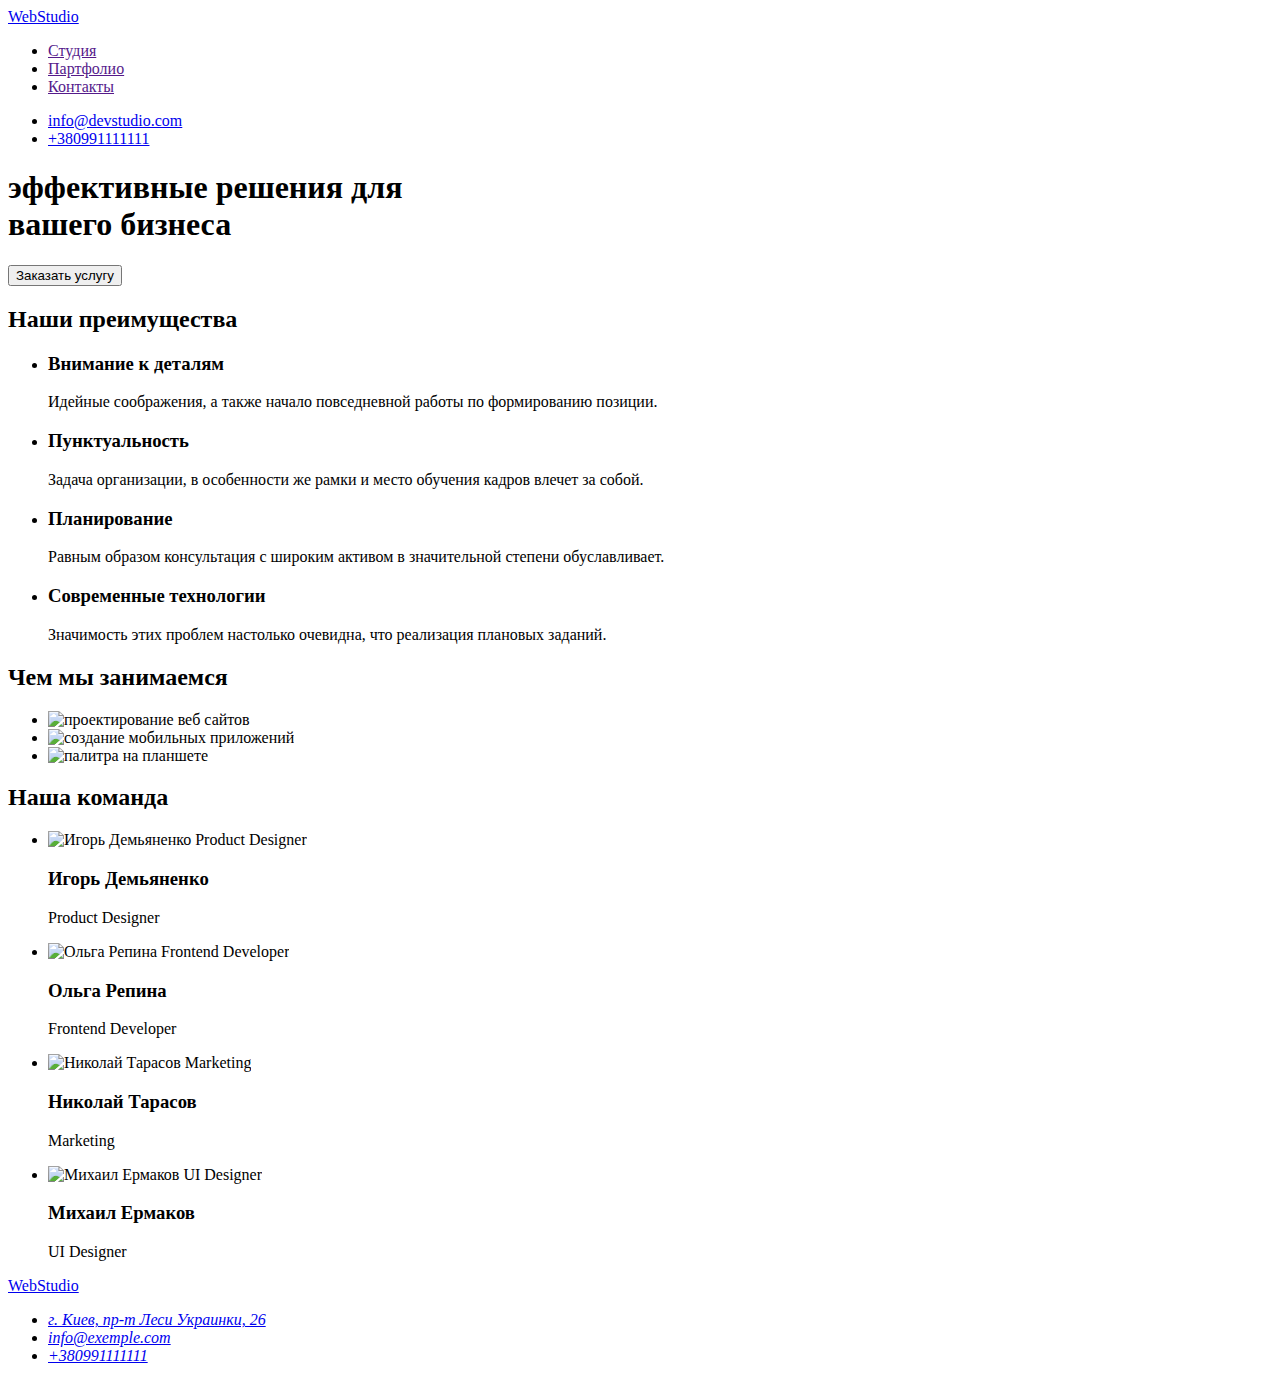
==== index.html @ f10dfff2 "Создание второй части дз" ====
<!DOCTYPE html>
<html lang="en">

<head>
   <meta charset="UTF-8">
   <meta http-equiv="X-UA-Compatible" content="IE=edge">
   <meta name="viewport" content="width=device-width, initial-scale=1.0">
   <title>Web Studio</title>
   <link rel="stylesheet" href="/css/style.css">
</head>

<body>
   <header>
      <a href="index.html">WebStudio</a>
      <nav>
         <ul>
            <li><a href="">Студия</a></li>
            <li><a href="">Партфолио</a></li>
            <li><a href="">Контакты</a></li>
         </ul>
      </nav>
      <ul>
         <li><a href="mailto:info@devstudio.com">info@devstudio.com</a></li>
         <li><a href="tel:+380991111111">+380991111111</a></li>
      </ul>
   </header>
   <main>
      <section>
         <h1>эффективные решения для <br> вашего бизнеса</h1>
         <button type="button">Заказать услугу</button>
      </section>
      <Section>
         <h2>Наши преимущества</h2>
         <ul>
            <li>
               <h3>Внимание к деталям</h3>
               <p>Идейные соображения, а также начало повседневной работы по формированию позиции.</p>
            </li>
            <li>
               <h3>Пунктуальность</h3>
               <p>Задача организации, в особенности же рамки и место обучения кадров влечет за собой.</p>
            </li>
            <li>
               <h3>Планирование</h3>
               <p>Равным образом консультация с широким активом в значительной степени обуславливает.</p>
            </li>
            <li>
               <h3>Современные технологии</h3>
               <p>Значимость этих проблем настолько очевидна, что реализация плановых заданий.</p>
            </li>
         </ul>
      </Section>
      <section>
         <h2>Чем мы занимаемся</h2>
         <ul>
            <li><img src="/images/box1.jpg" alt="проектирование веб сайтов" width="370"></li>
            <li><img src="/images/box2.jpg" alt="создание мобильных приложений" width="370"></li>
            <li><img src="/images/box3.jpg" alt="палитра на планшете" width="370"></li>
         </ul>
      </section>
      <section>
         <h2>Наша команда</h2>
         <ul>
            <li>
               <img src="/images/crew1.jpg" alt="Игорь Демьяненко Product Designer" width="270">
               <h3>Игорь Демьяненко</h3>
               <p>Product Designer</p>
            </li>
            <li>
               <img src="/images/crew2.jpg" alt="Ольга Репина Frontend Developer" width="270">
               <h3>Ольга Репина</h3>
               <p>Frontend Developer</p>
            </li>
            <li>
               <img src="/images/crew3.jpg" alt="Николай Тарасов Marketing" width="270">
               <h3>Николай Тарасов</h3>
               <p>Marketing</p>
            </li>
            <li>
               <img src="/images/crew4.jpg" alt="Михаил Ермаков UI Designer" width="270">
               <h3>Михаил Ермаков</h3>
               <p>UI Designer</p>
            </li>
         </ul>
      </section>
   </main>
   <footer>
      <a href="index.html">WebStudio</a>
      <address>
         <ul>
            <li><a href="https://goo.gl/maps/MrdQJycXRBSHevHh7" target="_blank" rel="noopener nofollow noreferrer">г.
                  Киев, пр-т Леси Украинки, 26</a>
            </li>
            <li>
               <a href="mailto:info@devstudio.com">info@exemple.com</a>
            </li>
            <li>
               <a href="tel:+380991111111">+380991111111</a>
            </li>
         </ul>
      </address>
   </footer>
</body>

</html>
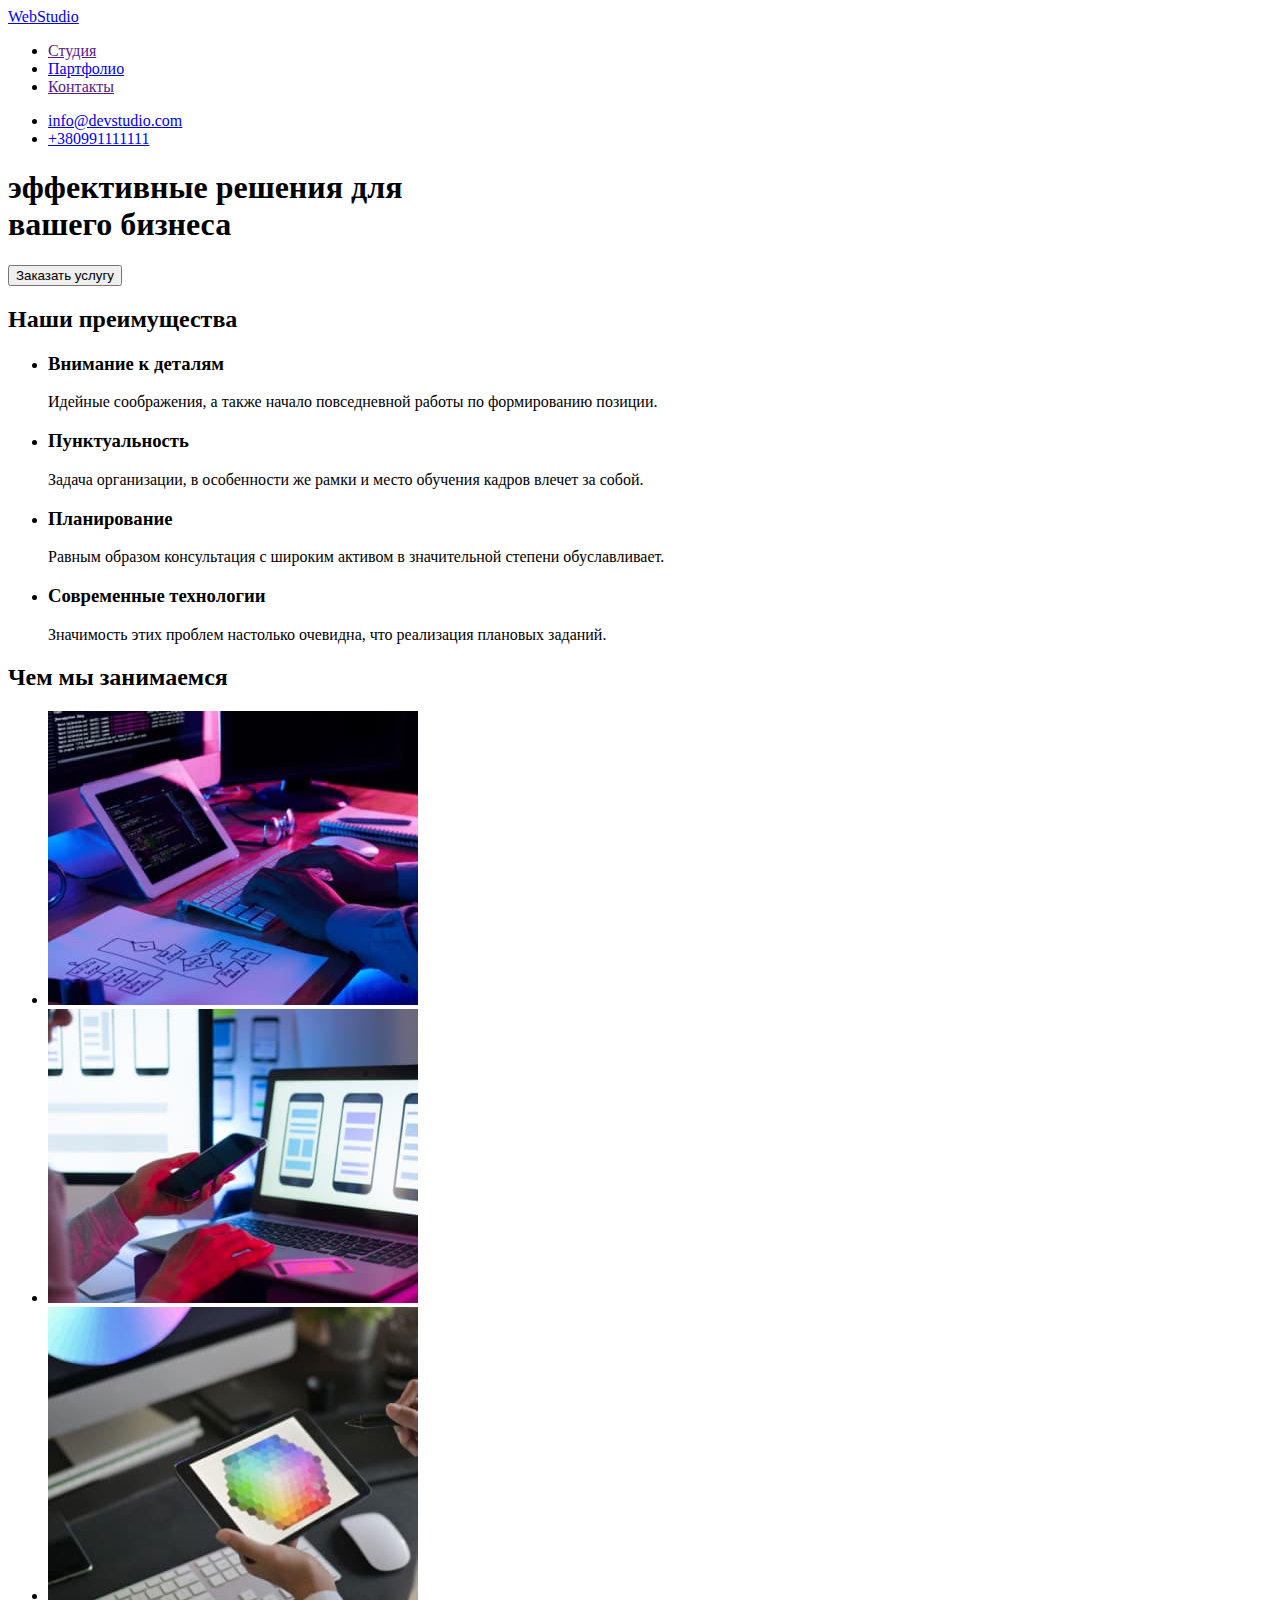
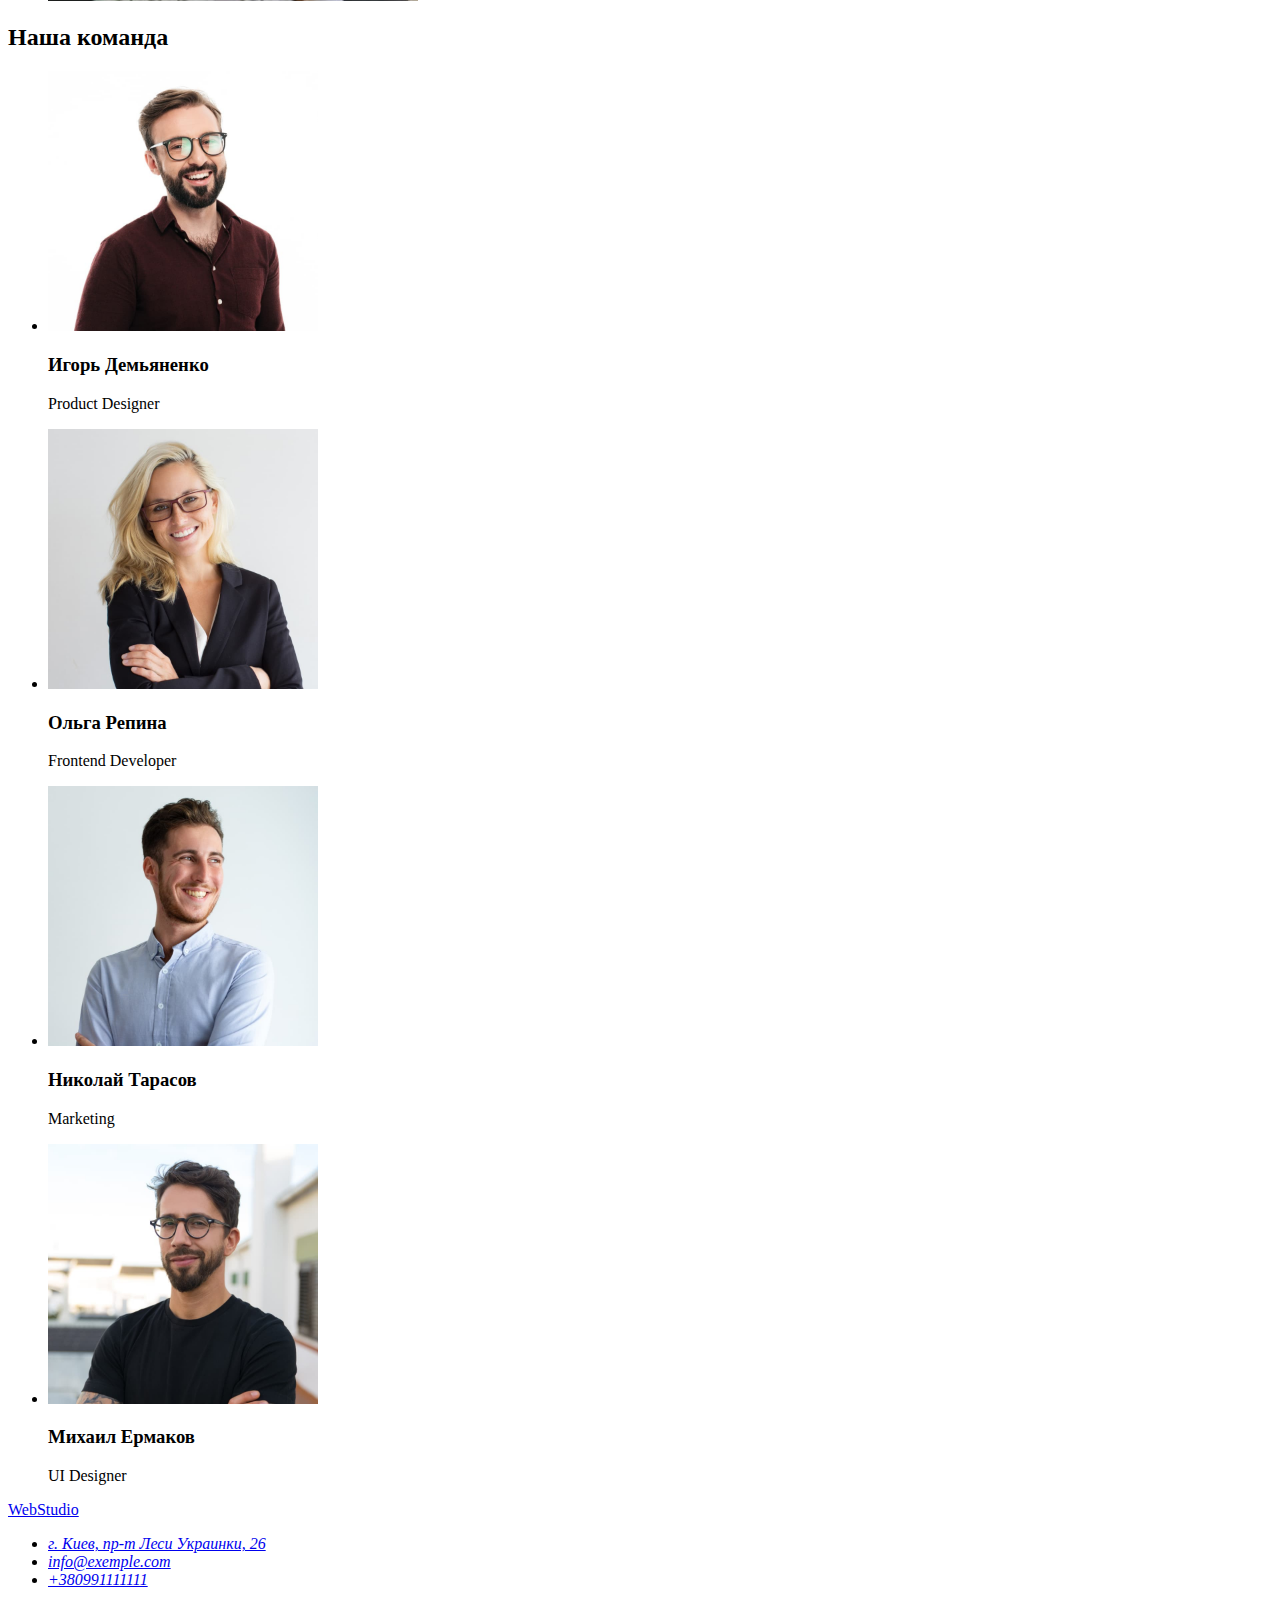
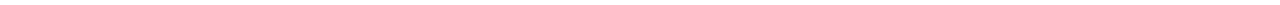
==== commit 94032a91: "слияние двух рабочих страниц" ====
--- a/index.html
+++ b/index.html
@@ -5,8 +5,8 @@
    <meta charset="UTF-8">
    <meta http-equiv="X-UA-Compatible" content="IE=edge">
    <meta name="viewport" content="width=device-width, initial-scale=1.0">
+   <link rel="stylesheet" href="./css/style.css">
    <title>Web Studio</title>
-   <link rel="stylesheet" href="/css/style.css">
 </head>
 
 <body>
@@ -15,7 +15,7 @@
       <nav>
          <ul>
             <li><a href="">Студия</a></li>
-            <li><a href="">Партфолио</a></li>
+            <li><a target="_parent" href="../goit-markup-hw-02/portfolio.html">Партфолио</a></li>
             <li><a href="">Контакты</a></li>
          </ul>
       </nav>
@@ -53,31 +53,31 @@
       <section>
          <h2>Чем мы занимаемся</h2>
          <ul>
-            <li><img src="/images/box1.jpg" alt="проектирование веб сайтов" width="370"></li>
-            <li><img src="/images/box2.jpg" alt="создание мобильных приложений" width="370"></li>
-            <li><img src="/images/box3.jpg" alt="палитра на планшете" width="370"></li>
+            <li><img src="./img/box1.jpg" alt="проектирование веб сайтов" width="370"></li>
+            <li><img src="./img/box2.jpg" alt="создание мобильных приложений" width="370"></li>
+            <li><img src="./img/box3.jpg" alt="палитра на планшете" width="370"></li>
          </ul>
       </section>
       <section>
          <h2>Наша команда</h2>
          <ul>
             <li>
-               <img src="/images/crew1.jpg" alt="Игорь Демьяненко Product Designer" width="270">
+               <img src="./img/crew1.jpg" alt="Игорь Демьяненко Product Designer" width="270">
                <h3>Игорь Демьяненко</h3>
                <p>Product Designer</p>
             </li>
             <li>
-               <img src="/images/crew2.jpg" alt="Ольга Репина Frontend Developer" width="270">
+               <img src="./img/crew2.jpg" alt="Ольга Репина Frontend Developer" width="270">
                <h3>Ольга Репина</h3>
                <p>Frontend Developer</p>
             </li>
             <li>
-               <img src="/images/crew3.jpg" alt="Николай Тарасов Marketing" width="270">
+               <img src="./img/crew3.jpg" alt="Николай Тарасов Marketing" width="270">
                <h3>Николай Тарасов</h3>
                <p>Marketing</p>
             </li>
             <li>
-               <img src="/images/crew4.jpg" alt="Михаил Ермаков UI Designer" width="270">
+               <img src="./img/crew4.jpg" alt="Михаил Ермаков UI Designer" width="270">
                <h3>Михаил Ермаков</h3>
                <p>UI Designer</p>
             </li>
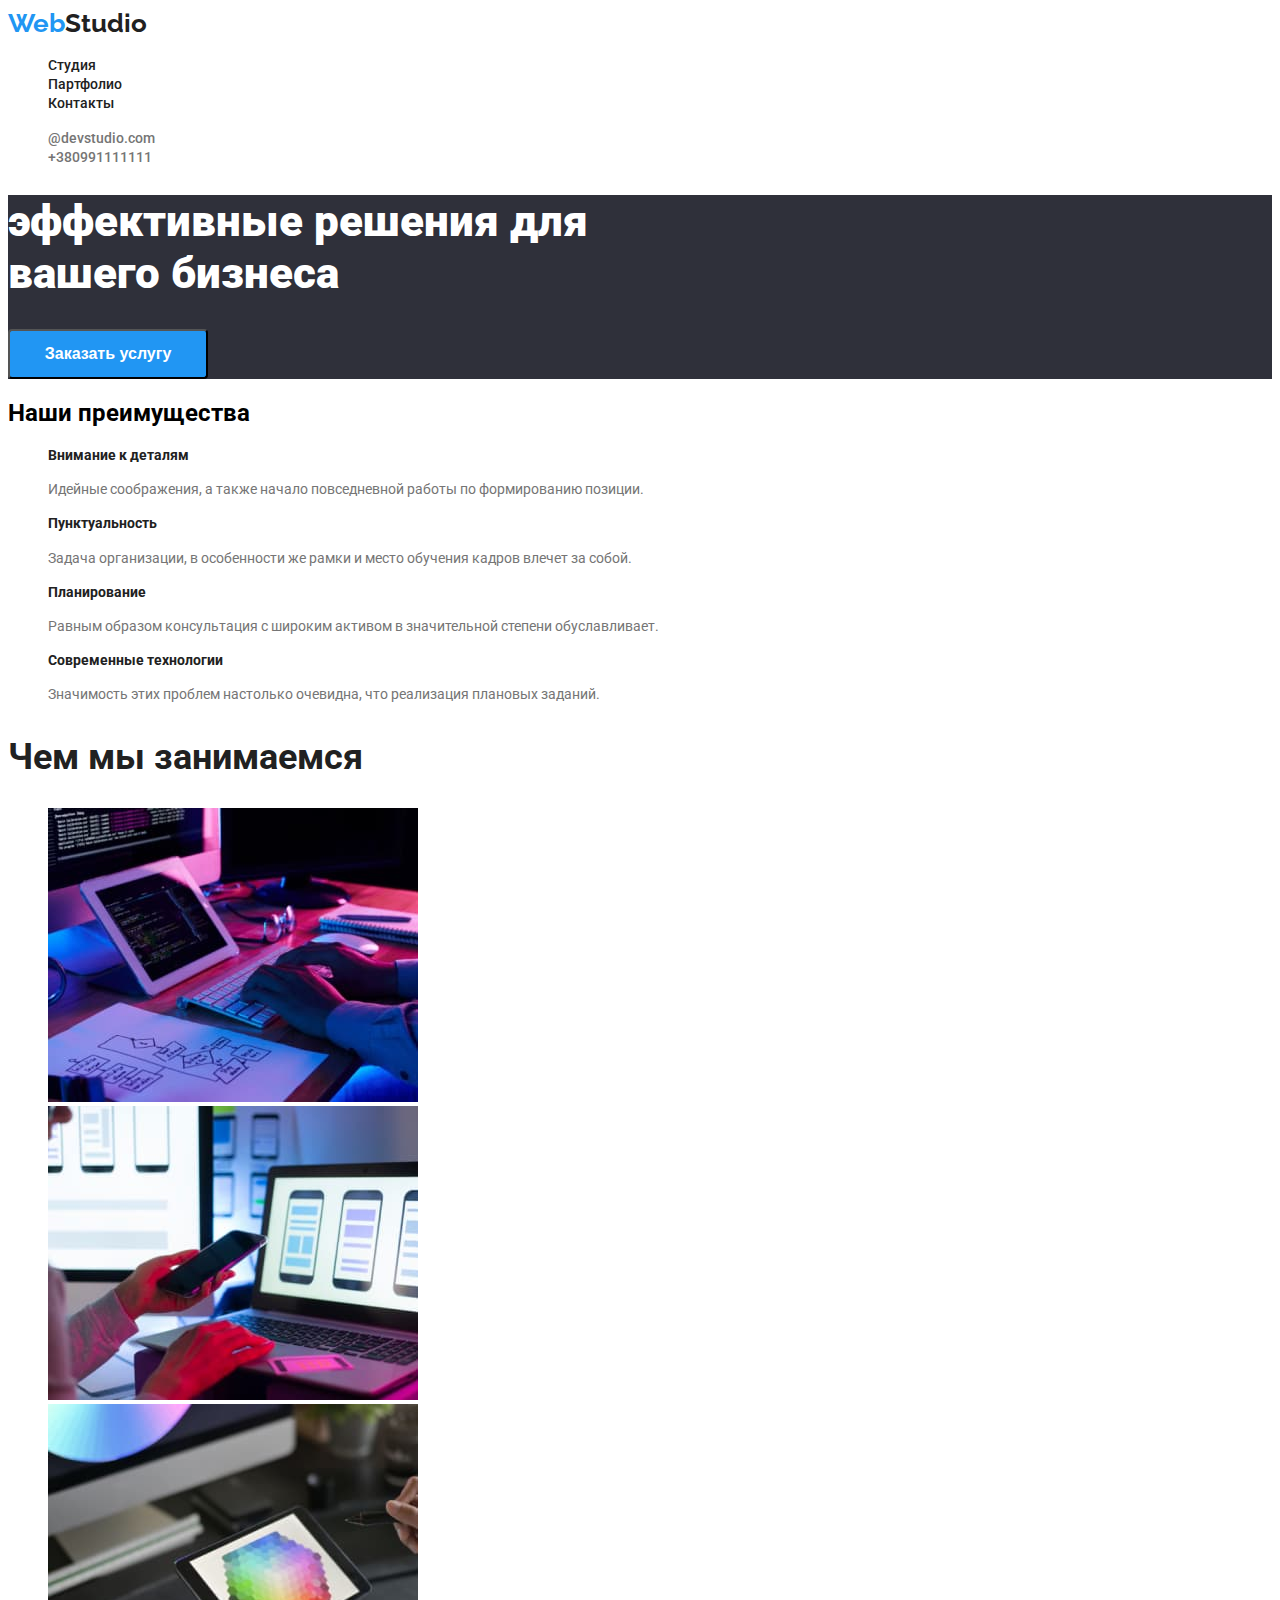
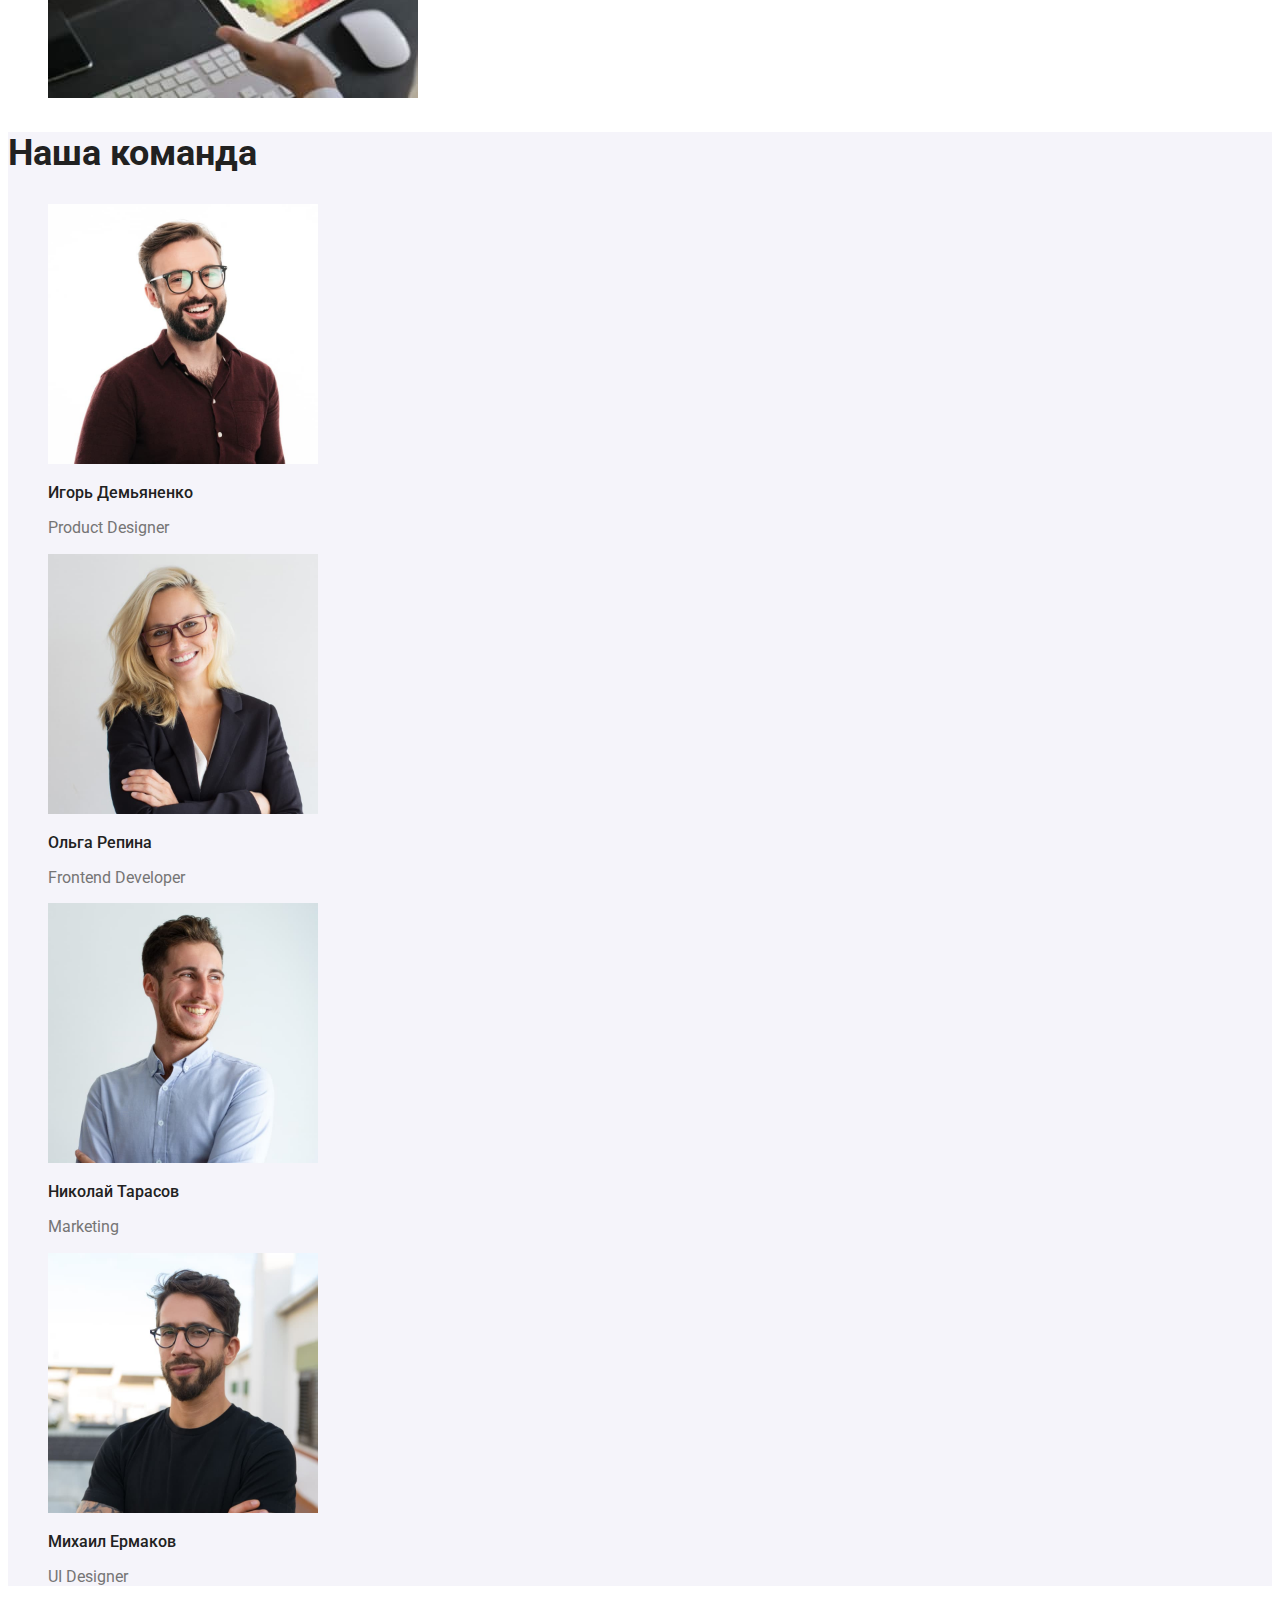
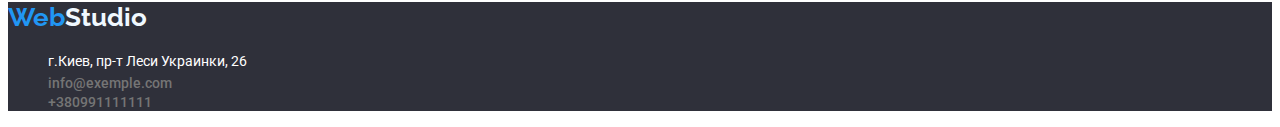
==== commit cf18276a: "финал 1й страницы" ====
--- a/index.html
+++ b/index.html
@@ -7,95 +7,100 @@
    <meta name="viewport" content="width=device-width, initial-scale=1.0">
    <link rel="stylesheet" href="./css/style.css">
    <title>Web Studio</title>
+   <link rel="preconnect" href="https://fonts.googleapis.com">
+<link rel="preconnect" href="https://fonts.gstatic.com" crossorigin>
+<link href="https://fonts.googleapis.com/css2?family=Raleway:wght@700&family=Roboto:wght@400;500;700;900&display=swap" rel="stylesheet">
 </head>
 
-<body>
-   <header>
-      <a href="index.html">WebStudio</a>
+<body class="text-body">
+
+   <header class="background-white">
+      <a href="index.html" class="text-logo">Web<span class="Part-logo-black">Studio</span></a>
       <nav>
-         <ul>
-            <li><a href="">Студия</a></li>
-            <li><a target="_parent" href="../goit-markup-hw-02/portfolio.html">Партфолио</a></li>
-            <li><a href="">Контакты</a></li>
+         <ul class="link-navigation">
+            <li style="list-style:none"><a class="link" href="">Студия</a></li>
+            <li style="list-style:none"><a class="link" href="./portfolio.html">Партфолио</a></li>
+            <li style="list-style:none"><a class="link" href="">Контакты</a></li>
          </ul>
       </nav>
-      <ul>
-         <li><a href="mailto:info@devstudio.com">info@devstudio.com</a></li>
-         <li><a href="tel:+380991111111">+380991111111</a></li>
+      <ul class="connektion-wrapper">
+         <li style="list-style:none"><a class="connect-link" href="mailto:info@devstudio.com"><span class="connection">@devstudio.com</span></a></li>
+         <li style="list-style:none"><a class="connect-link" href="tel:+380991111111"><span class="connection">+380991111111</span></a></li>
       </ul>
    </header>
    <main>
-      <section>
-         <h1>эффективные решения для <br> вашего бизнеса</h1>
-         <button type="button">Заказать услугу</button>
+      <section class="background-gray">
+         <h1 class="Title">эффективные решения для <br> вашего бизнеса</h1>
+         <button class="button" type="button"><span class="text-button">Заказать услугу</span></button>
       </section>
       <Section>
+         
          <h2>Наши преимущества</h2>
          <ul>
-            <li>
-               <h3>Внимание к деталям</h3>
-               <p>Идейные соображения, а также начало повседневной работы по формированию позиции.</p>
+            <li style="list-style:none">
+               <h3 class="text-title">Внимание к деталям</h3>
+               <p class="Text-description">Идейные соображения, а также начало повседневной работы по формированию позиции.</p>
             </li>
-            <li>
-               <h3>Пунктуальность</h3>
-               <p>Задача организации, в особенности же рамки и место обучения кадров влечет за собой.</p>
+            <li style="list-style:none">
+               <h3 class="text-title">Пунктуальность</h3>
+               <p class="Text-description">Задача организации, в особенности же рамки и место обучения кадров влечет за собой.</p>
             </li>
-            <li>
-               <h3>Планирование</h3>
-               <p>Равным образом консультация с широким активом в значительной степени обуславливает.</p>
+            <li style="list-style:none">
+               <h3 class="text-title">Планирование</h3>
+               <p class="Text-description">Равным образом консультация с широким активом в значительной степени обуславливает.</p>
             </li>
-            <li>
-               <h3>Современные технологии</h3>
-               <p>Значимость этих проблем настолько очевидна, что реализация плановых заданий.</p>
+            <li style="list-style:none">
+               <h3 class="text-title">Современные технологии</h3>
+               <p class="Text-description">Значимость этих проблем настолько очевидна, что реализация плановых заданий.</p>
             </li>
          </ul>
       </Section>
-      <section>
-         <h2>Чем мы занимаемся</h2>
+      <section class="exercise">
+         <h2 class="title-exercise">Чем мы занимаемся</h2>
          <ul>
-            <li><img src="./img/box1.jpg" alt="проектирование веб сайтов" width="370"></li>
-            <li><img src="./img/box2.jpg" alt="создание мобильных приложений" width="370"></li>
-            <li><img src="./img/box3.jpg" alt="палитра на планшете" width="370"></li>
+            <li style="list-style:none"><img src="./img/box1.jpg" alt="проектирование веб сайтов" width="370"></li>
+            <li style="list-style:none"><img src="./img/box2.jpg" alt="создание мобильных приложений" width="370"></li>
+            <li style="list-style:none"><img src="./img/box3.jpg" alt="палитра на планшете" width="370"></li>
          </ul>
       </section>
-      <section>
-         <h2>Наша команда</h2>
+      <section class="Our-command">
+         <h2 class="title-exercise">Наша команда</h2>
          <ul>
-            <li>
+            <li style="list-style:none">
                <img src="./img/crew1.jpg" alt="Игорь Демьяненко Product Designer" width="270">
-               <h3>Игорь Демьяненко</h3>
-               <p>Product Designer</p>
+               <h3 class="initials">Игорь Демьяненко</h3>
+               <p class="position">Product Designer</p>
             </li>
-            <li>
+            <li style="list-style:none">
                <img src="./img/crew2.jpg" alt="Ольга Репина Frontend Developer" width="270">
-               <h3>Ольга Репина</h3>
-               <p>Frontend Developer</p>
+               <h3 class="initials">Ольга Репина</h3>
+               <p class="position">Frontend Developer</p>
             </li>
-            <li>
+            <li style="list-style:none">
                <img src="./img/crew3.jpg" alt="Николай Тарасов Marketing" width="270">
-               <h3>Николай Тарасов</h3>
-               <p>Marketing</p>
+               <h3 class="initials">Николай Тарасов</h3>
+               <p class="position">Marketing</p>
             </li>
-            <li>
+            <li style="list-style:none">
                <img src="./img/crew4.jpg" alt="Михаил Ермаков UI Designer" width="270">
-               <h3>Михаил Ермаков</h3>
-               <p>UI Designer</p>
+               <h3 class="initials">Михаил Ермаков</h3>
+               <p class="position">UI Designer</p>
             </li>
          </ul>
       </section>
    </main>
-   <footer>
-      <a href="index.html">WebStudio</a>
+   <footer class="background-footer">
+      <a class="text-logo" href="index.html">Web<span class="Part-logo-white">Studio</span></a>
       <address>
          <ul>
-            <li><a href="https://goo.gl/maps/MrdQJycXRBSHevHh7" target="_blank" rel="noopener nofollow noreferrer">г.
-                  Киев, пр-т Леси Украинки, 26</a>
+            <li style="list-style:none"><a class="connect-link" href="https://goo.gl/maps/MrdQJycXRBSHevHh7" target="_blank" rel="noopener nofollow noreferrer">
+               <span class="map">г.Киев, пр-т Леси Украинки, 26</span></a>
             </li>
-            <li>
-               <a href="mailto:info@devstudio.com">info@exemple.com</a>
+            <li style="list-style:none">
+               <a class="connect-link" href="mailto:info@devstudio.com"><span class="connection">info@exemple.com</span></a>
             </li>
-            <li>
-               <a href="tel:+380991111111">+380991111111</a>
+            <li style="list-style:none">
+               <a class="connect-link" href="tel:+380991111111"><span class="connection">+380991111111</span></a>
             </li>
          </ul>
       </address>
--- a/css/style.css
+++ b/css/style.css
@@ -0,0 +1,124 @@
+.text-body {
+   font-family: 'Roboto', sans-serif;
+}
+/* block header */
+.background-white {
+   background-color: #ffffff;
+}
+.text-logo {
+   font-family: 'Raleway', sans-serif;
+   font-weight: 700;
+   font-size: 26px;
+   line-height: 31px;
+   color: #2196F3;
+   text-decoration: none;
+}
+.Part-logo-black {
+   color: #212121;
+}
+.Part-logo-white {
+   color: aliceblue;
+}
+/*навигация*/
+.link {
+   font-size: 14px;
+   font-weight: 500;
+   line-height: 16px;
+   text-decoration: none;
+   color: #212121;
+}
+
+.link-navigation .link:hover, link:focus {
+   color: #2196F3;
+   
+}
+/*контакты*/
+.connection {
+   font-style: normal;
+   font-size: 14px;
+   font-weight: 500;
+   line-height: 16px;
+   color: #757575;
+   text-decoration: none;
+}
+.connektion-wrapper .connection:hover, .connection:focus {
+   color: #2196F3;
+}
+.connect-link {
+text-decoration: none;
+}
+/* block main */
+.Title {
+   font-weight: 900;
+   font-size: 44px;
+   color: #ffffff;
+}
+/*кнопка webstudio*/
+.text-button{
+   font-weight: 700;
+   font-size: 16px;
+   line-height: 30px;
+   color: #ffffff;
+}
+.button{
+   width: 200px;
+   height: 50px;
+   background: #2196F3;
+   box-shadow: 0px 4px 4px rgba(0,0,0,0,15);
+   border-radius: 4px;
+}
+
+.background-gray {
+   background-color: #2F303A;
+
+}
+/*Наши преимущества*/
+.text-title {
+   font-size: 14px;
+   font-weight: 700;
+   line-height: 16.41px;
+   color: #212121;
+}
+.Text-description {
+   font-weight: 400;
+   font-size: 14px;
+   line-height: 24px;
+   color: #757575;
+}
+/*чем занимаемся и наша команда*/
+.title-exercise {
+   font-weight: 700;
+   font-size: 36px;
+   line-height: 42.19px;
+   color: #212121;
+}
+.initials{
+   font-weight: 500;
+   font-size: 16px;
+   line-height: 18.75px;
+   color: #212121;
+}
+.position{
+   font-weight: 400;
+   font-size: 16px;
+   line-height: 18.75px;
+   color: #757575;
+}
+.exercise {
+
+}
+.Our-command {
+   background-color: #F5F4FA;
+}
+
+/* block footer */
+.background-footer {
+   background-color: #2F303A;
+}
+.map {
+   font-weight: 400;
+   font-size: 14px;
+   line-height: 24px;
+   color: #ffffff;
+   font-style: normal;
+}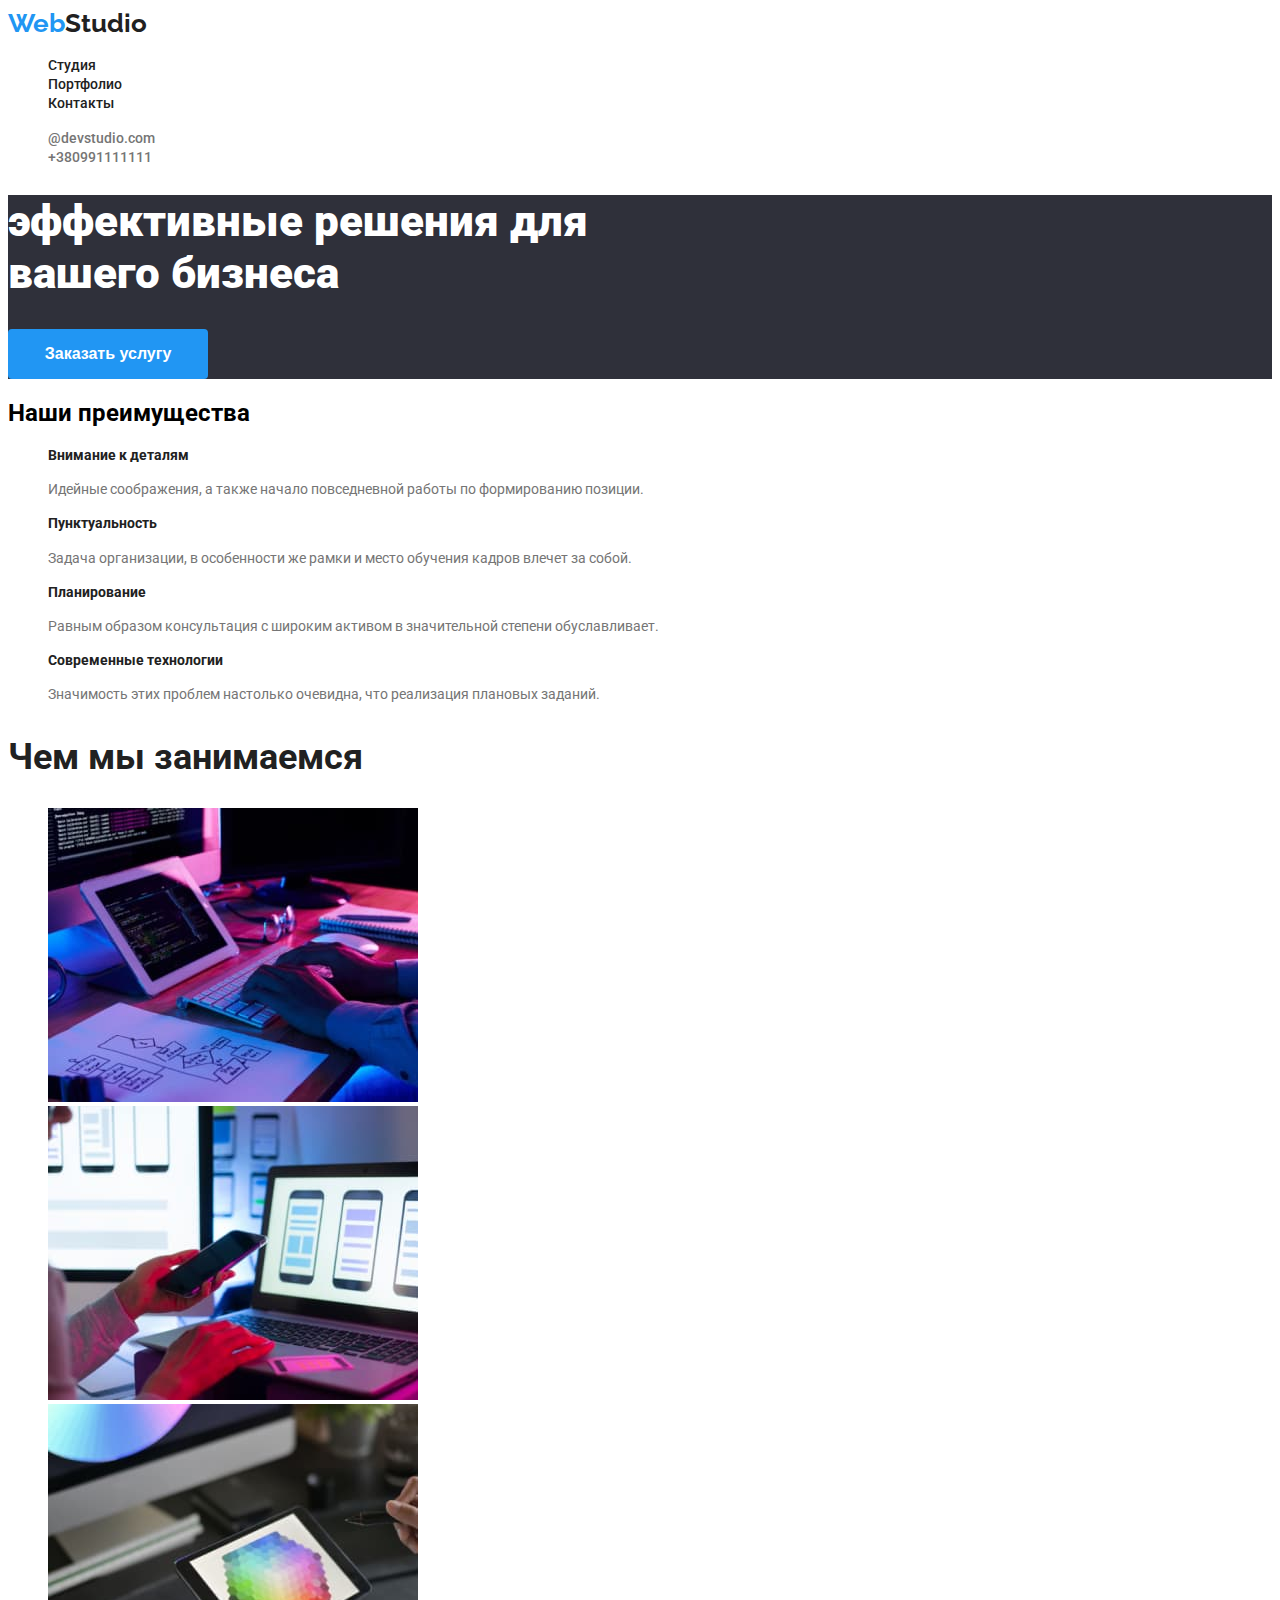
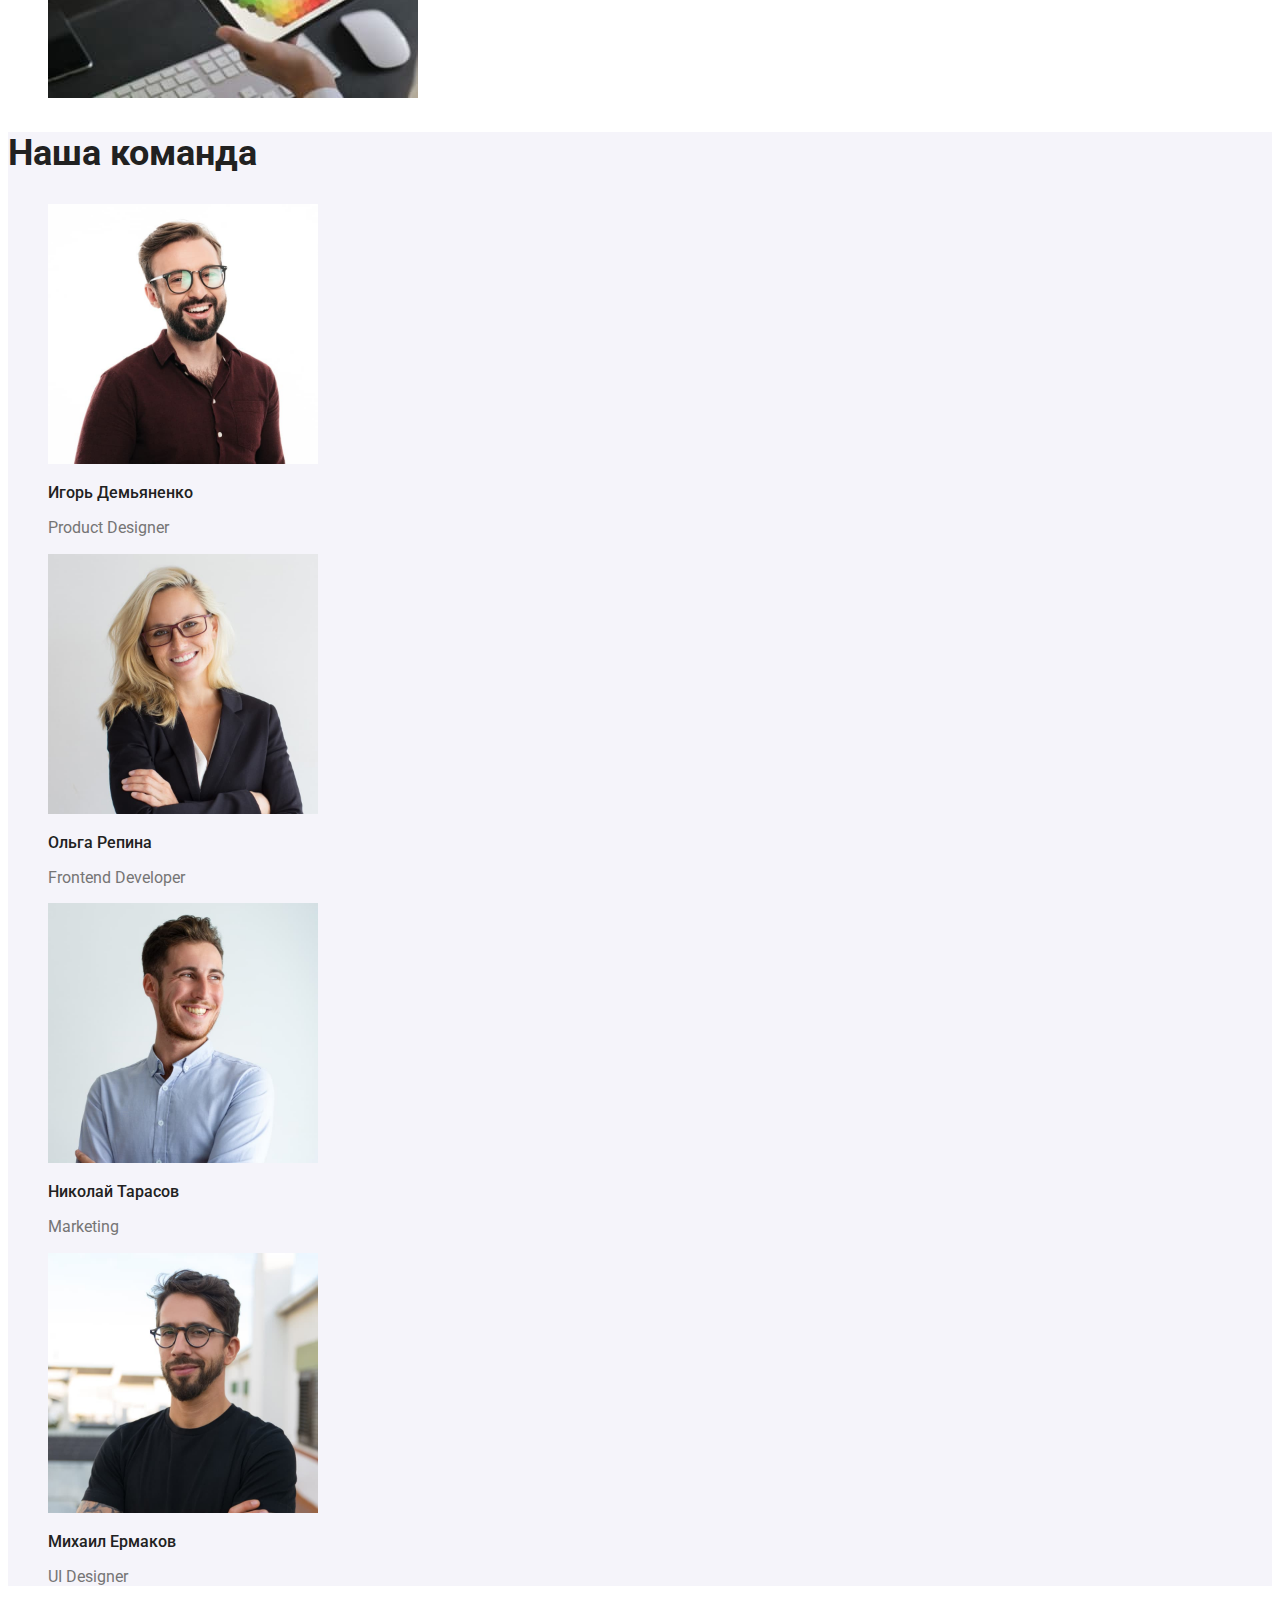
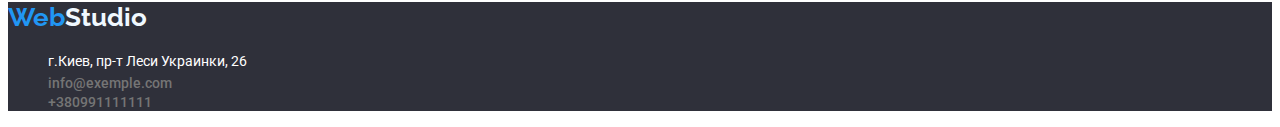
==== commit b6823d4a: "Завершена вторая страница" ====
--- a/index.html
+++ b/index.html
@@ -19,7 +19,7 @@
       <nav>
          <ul class="link-navigation">
             <li style="list-style:none"><a class="link" href="">Студия</a></li>
-            <li style="list-style:none"><a class="link" href="./portfolio.html">Партфолио</a></li>
+            <li style="list-style:none"><a class="link" href="./portfolio.html">Портфолио</a></li>
             <li style="list-style:none"><a class="link" href="">Контакты</a></li>
          </ul>
       </nav>
@@ -31,7 +31,7 @@
    <main>
       <section class="background-gray">
          <h1 class="Title">эффективные решения для <br> вашего бизнеса</h1>
-         <button class="button" type="button"><span class="text-button">Заказать услугу</span></button>
+         <a href=""><button class="button-title" type="button"><span class="text-titli-button">Заказать услугу</span></button></a>
       </section>
       <Section>
          
@@ -93,7 +93,8 @@
       <a class="text-logo" href="index.html">Web<span class="Part-logo-white">Studio</span></a>
       <address>
          <ul>
-            <li style="list-style:none"><a class="connect-link" href="https://goo.gl/maps/MrdQJycXRBSHevHh7" target="_blank" rel="noopener nofollow noreferrer">
+            <li style="list-style:none">
+               <a class="connect-link" href="https://goo.gl/maps/MrdQJycXRBSHevHh7" target="_blank" rel="noopener nofollow noreferrer">
                <span class="map">г.Киев, пр-т Леси Украинки, 26</span></a>
             </li>
             <li style="list-style:none">
--- a/css/style.css
+++ b/css/style.css
@@ -54,18 +54,19 @@
    color: #ffffff;
 }
 /*кнопка webstudio*/
-.text-button{
+.text-titli-button{
    font-weight: 700;
    font-size: 16px;
    line-height: 30px;
    color: #ffffff;
 }
-.button{
+.button-title{
    width: 200px;
    height: 50px;
    background: #2196F3;
    box-shadow: 0px 4px 4px rgba(0,0,0,0,15);
    border-radius: 4px;
+   border-style: none;
 }
 
 .background-gray {
@@ -121,4 +122,45 @@
    line-height: 24px;
    color: #ffffff;
    font-style: normal;
-}+}
+/*кнопки сервисов*/
+.button-service{
+background: #F5F4FA;
+border-radius: 4px;
+border-style: none;
+}
+
+.buttons-text-service{
+   font-style: normal;
+   font-weight: 500;
+   font-size: 16px;
+   line-height: 26px;
+   text-align: center;
+   letter-spacing: 0.03em;
+   color: #212121;
+}
+.white-text .buttons-text-service:hover, .buttons-text-service:focus {
+   color: #ffffff;
+}
+.link-battons .button-service:hover, .button-service:focus{
+background: #2196F3;
+box-shadow: 0px 3px 1px rgba(0,0,0,0,1), 0px 1px 2px rgba(0,0,0,0,0.08), 0px 2px 2px rgba(0,0,0,0,0.12);
+border-radius: 4px;
+}
+/*каталог*/
+.catalog-heading{
+font-style: normal;
+font-weight: 700;
+font-size: 18px;
+line-height: 36px;
+letter-spacing: 0.06em;
+color: #212121;
+}
+.catalog-text{
+font-style: normal;
+font-weight: 400;
+font-size: 16px;
+line-height: 30px;
+letter-spacing: 00.03em;
+color: #757575;
+}
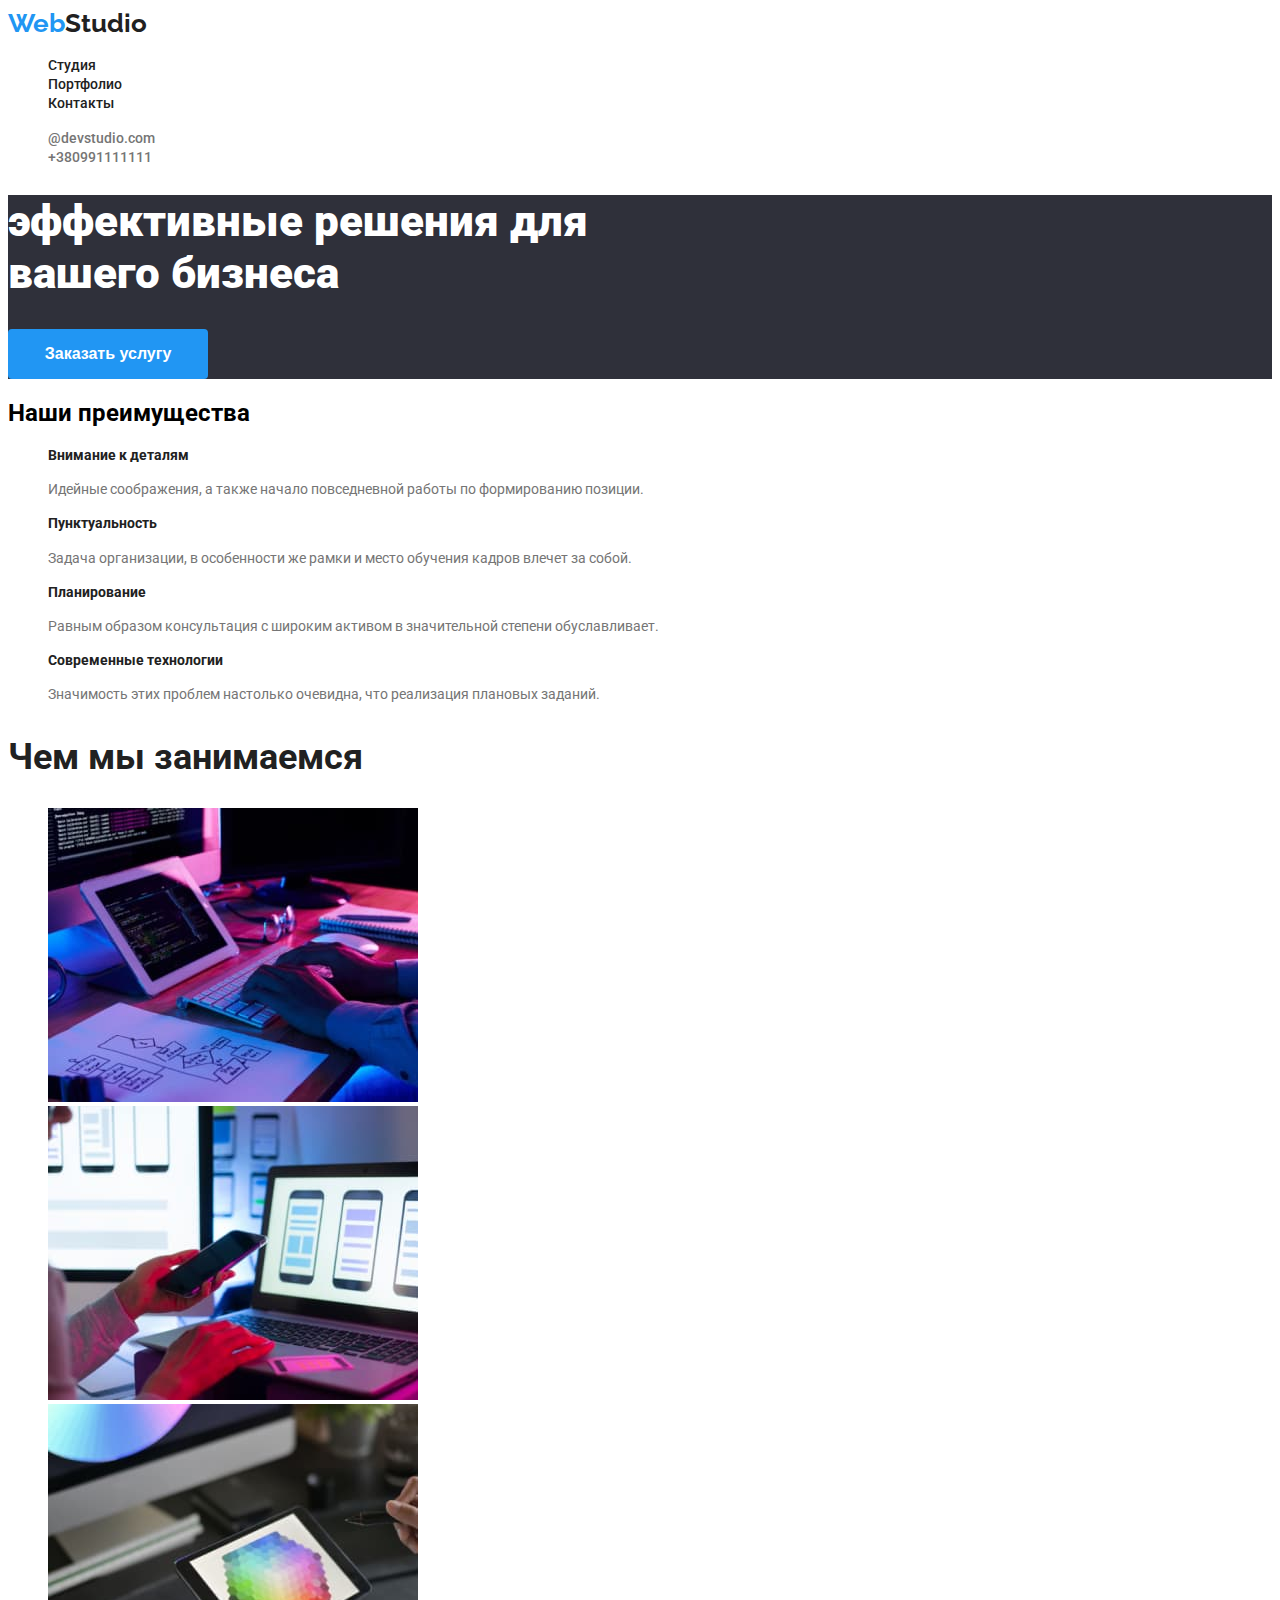
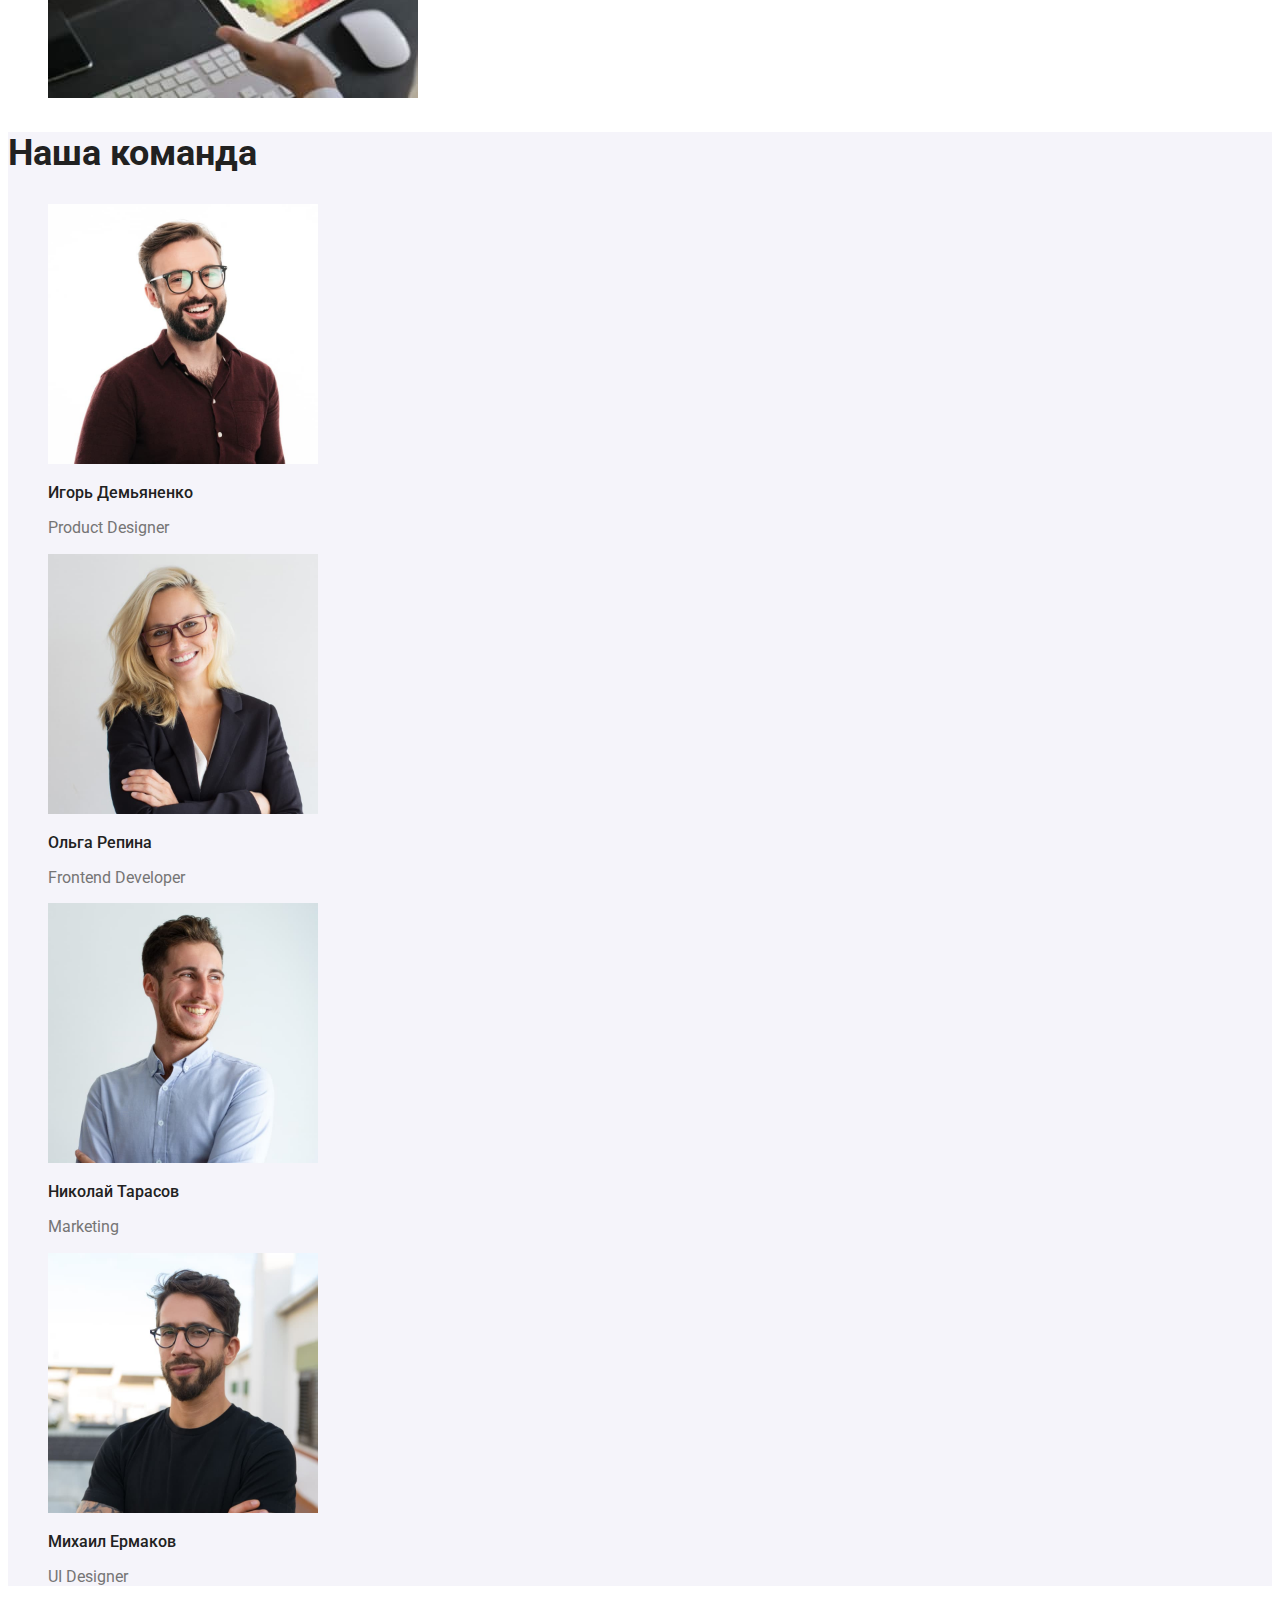
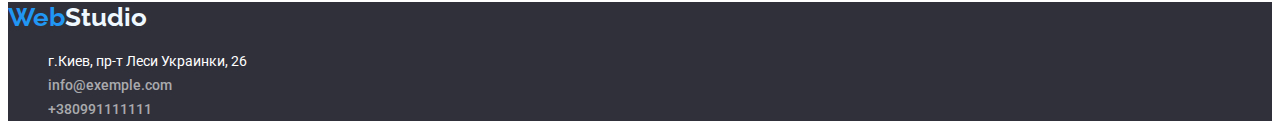
==== commit 730e5734: "исправление ошибки" ====
--- a/index.html
+++ b/index.html
@@ -98,10 +98,10 @@
                <span class="map">г.Киев, пр-т Леси Украинки, 26</span></a>
             </li>
             <li style="list-style:none">
-               <a class="connect-link" href="mailto:info@devstudio.com"><span class="connection">info@exemple.com</span></a>
+               <a class="connect-link" href="mailto:info@devstudio.com"><span class="connection-footer">info@exemple.com</span></a>
             </li>
             <li style="list-style:none">
-               <a class="connect-link" href="tel:+380991111111"><span class="connection">+380991111111</span></a>
+               <a class="connect-link" href="tel:+380991111111"><span class="connection-footer">+380991111111</span></a>
             </li>
          </ul>
       </address>
--- a/css/style.css
+++ b/css/style.css
@@ -46,6 +46,15 @@
 }
 .connect-link {
 text-decoration: none;
+}
+/*контакты подвал*/
+.connection-footer {
+   font-style: normal;
+   font-size: 14px;
+   font-weight: 500;
+   line-height: 24px;
+   color: rgba(255, 255, 255, 0.6);
+   text-decoration: none;
 }
 /* block main */
 .Title {
@@ -105,9 +114,7 @@
    line-height: 18.75px;
    color: #757575;
 }
-.exercise {
 
-}
 .Our-command {
    background-color: #F5F4FA;
 }
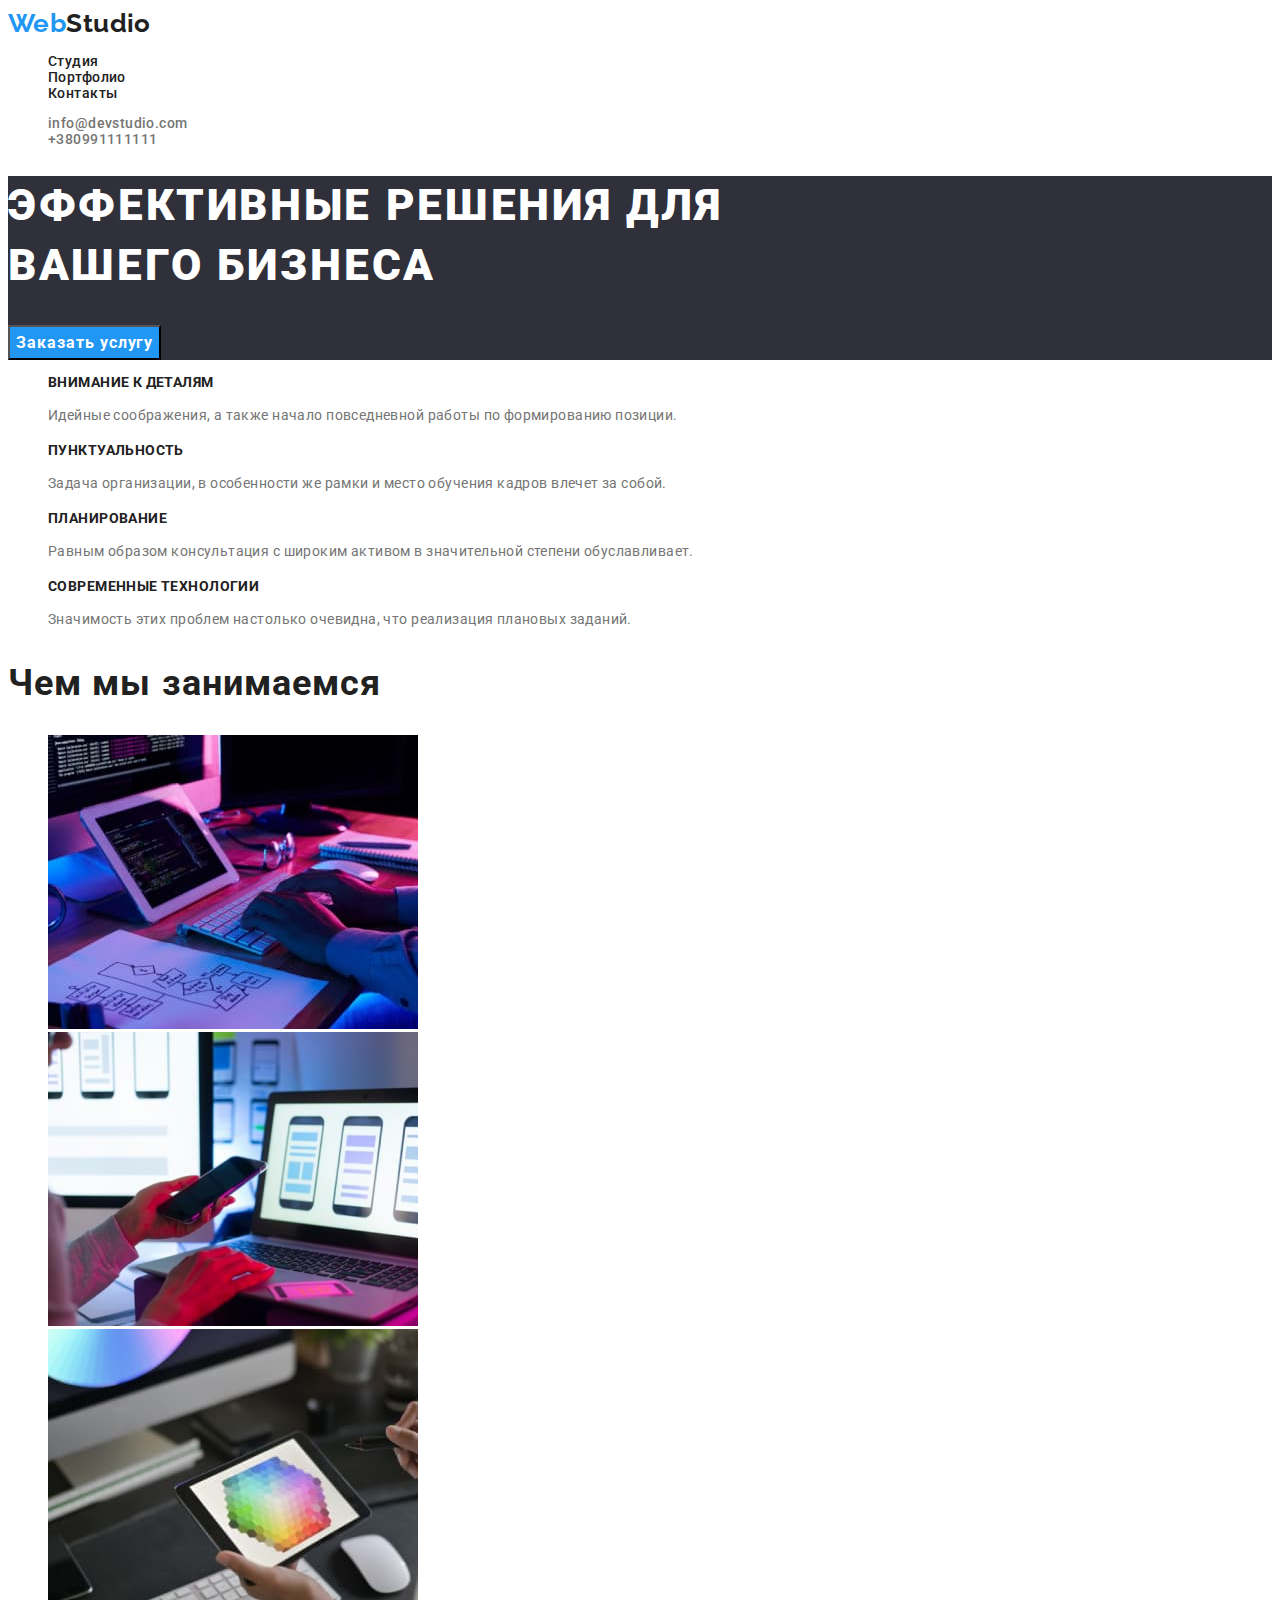
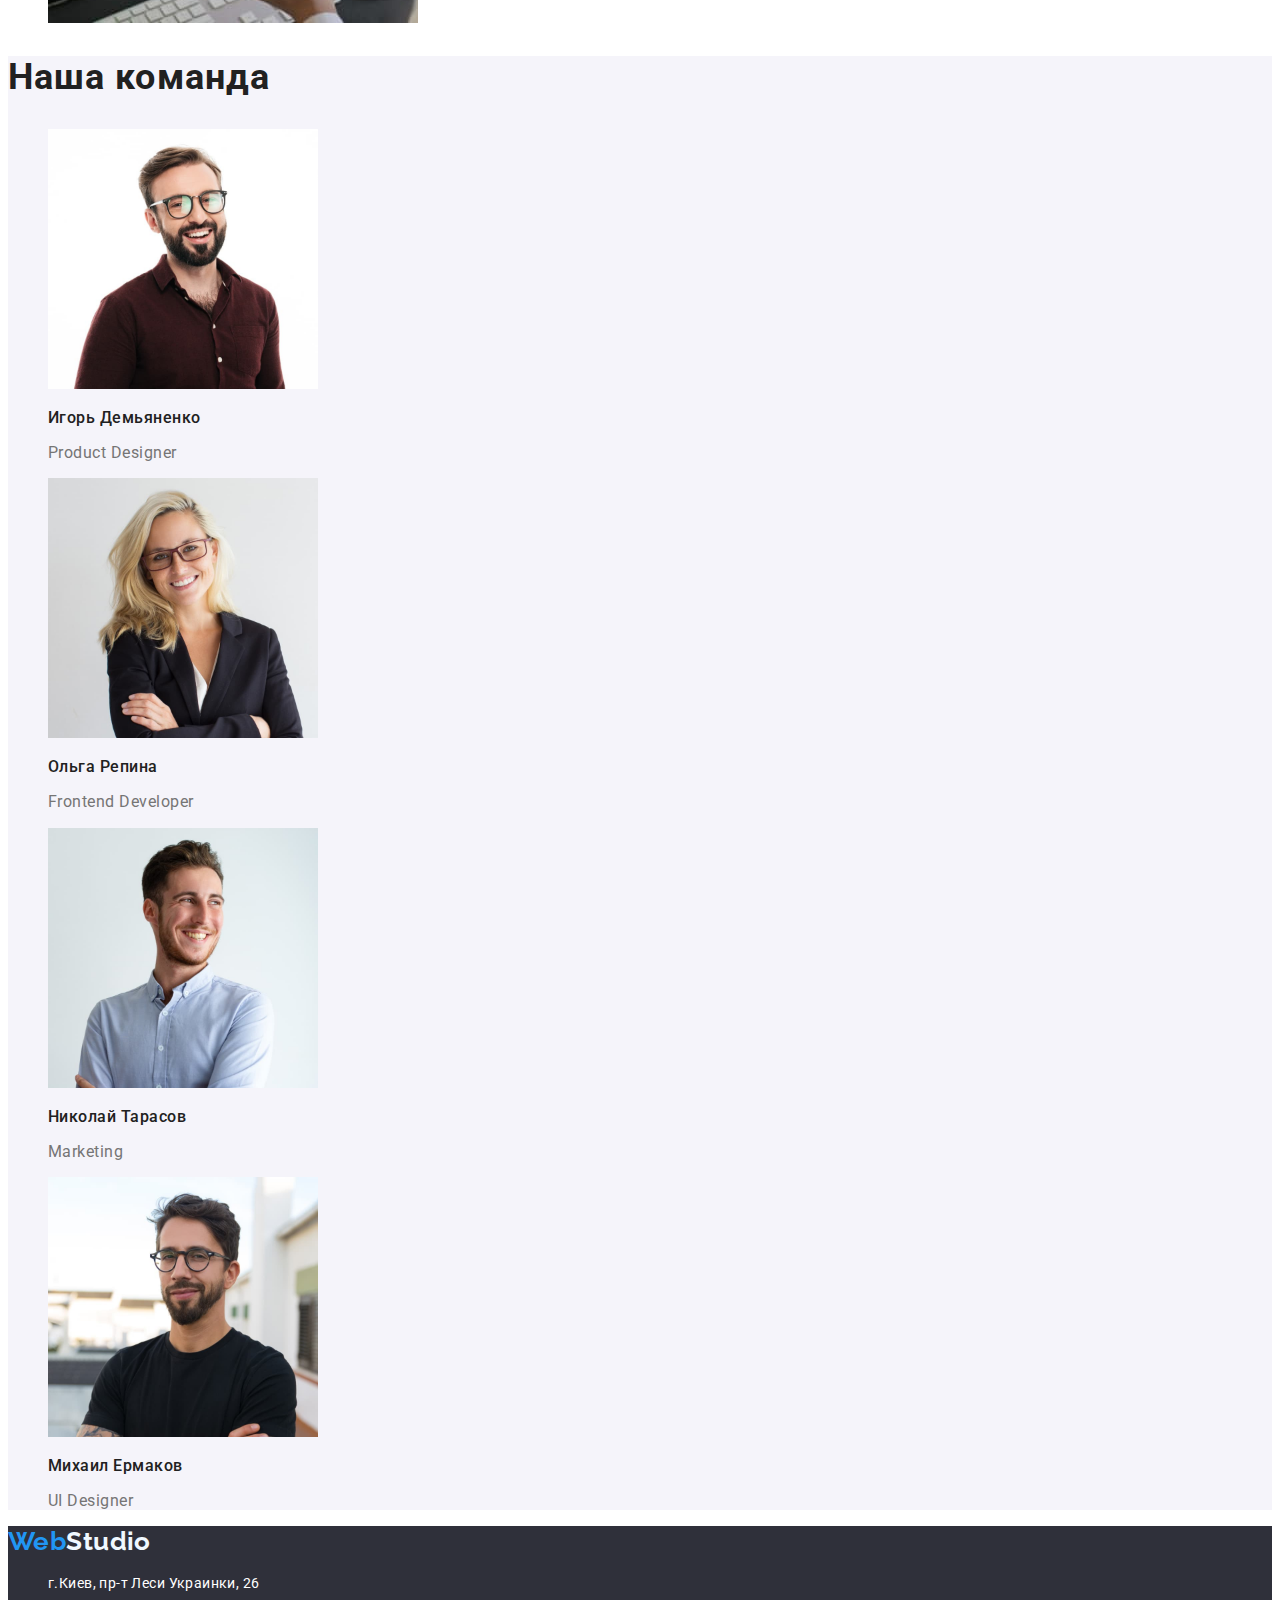
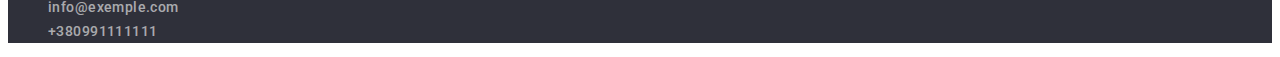
==== commit 564d94c1: "финал" ====
--- a/index.html
+++ b/index.html
@@ -12,9 +12,9 @@
 <link href="https://fonts.googleapis.com/css2?family=Raleway:wght@700&family=Roboto:wght@400;500;700;900&display=swap" rel="stylesheet">
 </head>
 
-<body class="text-body">
+<body class="body">
 
-   <header class="background-white">
+   <header >
       <a href="index.html" class="text-logo">Web<span class="Part-logo-black">Studio</span></a>
       <nav>
          <ul class="link-navigation">
@@ -24,18 +24,17 @@
          </ul>
       </nav>
       <ul class="connektion-wrapper">
-         <li style="list-style:none"><a class="connect-link" href="mailto:info@devstudio.com"><span class="connection">@devstudio.com</span></a></li>
+         <li style="list-style:none"><a class="connect-link" href="mailto:info@devstudio.com"><span class="connection">info@devstudio.com</span></a></li>
          <li style="list-style:none"><a class="connect-link" href="tel:+380991111111"><span class="connection">+380991111111</span></a></li>
       </ul>
    </header>
    <main>
       <section class="background-gray">
-         <h1 class="Title">эффективные решения для <br> вашего бизнеса</h1>
-         <a href=""><button class="button-title" type="button"><span class="text-titli-button">Заказать услугу</span></button></a>
+         <h1 class="title">эффективные решения для <br> вашего бизнеса</h1>
+         <a class="link-button" href=""><button class="button-title" type="button">Заказать услугу</button></a>
       </section>
-      <Section>
-         
-         <h2>Наши преимущества</h2>
+      <Section class="features">
+         <h2 class="visually-hidden">Наши преимущества</h2>
          <ul>
             <li style="list-style:none">
                <h3 class="text-title">Внимание к деталям</h3>
@@ -92,7 +91,7 @@
    <footer class="background-footer">
       <a class="text-logo" href="index.html">Web<span class="Part-logo-white">Studio</span></a>
       <address>
-         <ul>
+         <ul class="connection-footer-wrapper">
             <li style="list-style:none">
                <a class="connect-link" href="https://goo.gl/maps/MrdQJycXRBSHevHh7" target="_blank" rel="noopener nofollow noreferrer">
                <span class="map">г.Киев, пр-т Леси Украинки, 26</span></a>
--- a/css/style.css
+++ b/css/style.css
@@ -1,10 +1,25 @@
-.text-body {
-   font-family: 'Roboto', sans-serif;
-}
+/*основные настройки*/
+:root {
+   --primary-text-color: #757575;
+   --title-text-color: #212121;
+   --accent-color: #2196F3;
+   --primary-white-color: #FFFFFF;
+   --primary-bg-color: #FFFFFF;
+   --secondary-bg-color: #2F303A;
+   --secondary-white-color: #F5F4FA;
+}
+
+.body {
+   background-color: var(--primary-bg-color);
+   color: var(--primary-text-color);
+   font-family: 'Roboto', 'sans-serif';
+   font-size: 14px;
+   letter-spacing: 0.03em;
+}
+
+
 /* block header */
-.background-white {
-   background-color: #ffffff;
-}
+
 .text-logo {
    font-family: 'Raleway', sans-serif;
    font-weight: 700;
@@ -13,12 +28,15 @@
    color: #2196F3;
    text-decoration: none;
 }
+
 .Part-logo-black {
    color: #212121;
 }
+
 .Part-logo-white {
    color: aliceblue;
 }
+
 /*навигация*/
 .link {
    font-size: 14px;
@@ -28,10 +46,12 @@
    color: #212121;
 }
 
-.link-navigation .link:hover, link:focus {
-   color: #2196F3;
-   
-}
+.link-navigation .link:hover,
+link:focus {
+   color: #2196F3;
+
+}
+
 /*контакты*/
 .connection {
    font-style: normal;
@@ -41,78 +61,128 @@
    color: #757575;
    text-decoration: none;
 }
-.connektion-wrapper .connection:hover, .connection:focus {
-   color: #2196F3;
-}
+
+.connektion-wrapper .connection:hover,
+.connection:focus {
+   color: #2196F3;
+}
+
 .connect-link {
-text-decoration: none;
-}
-/*контакты подвал*/
-.connection-footer {
-   font-style: normal;
-   font-size: 14px;
-   font-weight: 500;
-   line-height: 24px;
-   color: rgba(255, 255, 255, 0.6);
-   text-decoration: none;
-}
+   text-decoration: none;
+}
+
+
+
 /* block main */
-.Title {
+.title {
+   color: var(--primary-white-color);
+   font-family: 'Roboto';
+   font-style: normal;
    font-weight: 900;
    font-size: 44px;
-   color: #ffffff;
-}
+   line-height: 1.35;
+   letter-spacing: 0.06em;
+   text-transform: uppercase;
+}
+
+.visually-hidden {
+   position: absolute;
+   width: 1px;
+   height: 1px;
+   margin: -1px;
+   border: 0;
+   padding: 0;
+
+   white-space: nowrap;
+   clip-path: inset(100%);
+   clip: rect(0 0 0 0);
+   overflow: hidden;
+}
+
 /*кнопка webstudio*/
-.text-titli-button{
-   font-weight: 700;
-   font-size: 16px;
-   line-height: 30px;
-   color: #ffffff;
-}
-.button-title{
-   width: 200px;
-   height: 50px;
-   background: #2196F3;
-   box-shadow: 0px 4px 4px rgba(0,0,0,0,15);
-   border-radius: 4px;
-   border-style: none;
+
+.link-button {
+   text-decoration: none;
+}
+
+.button-title {
+   color: var(--primary-white-color);
+   background-color: var(--accent-color);
+   cursor: pointer;
+   font-family: 'Roboto';
+   font-style: normal;
+   font-weight: 700;
+   font-size: 16px;
+   line-height: 1.85;
+   display: flex;
+   align-items: center;
+   text-align: center;
+   letter-spacing: 0.06em;
+}
+
+.button-title:hover,
+.button-title:focus {
+   color: var(--primary-white-color);
+   background-color: #0469bb;
+   ;
 }
 
 .background-gray {
    background-color: #2F303A;
 
 }
+
+.features {
+   background-color: var(--primary-bg-color);
+}
+
 /*Наши преимущества*/
 .text-title {
-   font-size: 14px;
-   font-weight: 700;
-   line-height: 16.41px;
-   color: #212121;
-}
+   color: var(--title-text-color);
+   font-family: 'Roboto';
+   font-style: normal;
+   font-weight: 700;
+   font-size: 14px;
+   line-height: 1.15;
+   letter-spacing: 0.03em;
+   text-transform: uppercase;
+}
+
 .Text-description {
-   font-weight: 400;
-   font-size: 14px;
-   line-height: 24px;
-   color: #757575;
-}
+   font-size: 14px;
+   line-height: 1.7;
+   letter-spacing: 0.03em;
+}
+
 /*чем занимаемся и наша команда*/
+.exercise {
+   background-color: var(--primary-bg-color);
+}
+
 .title-exercise {
+   font-family: 'Roboto';
+   font-style: normal;
+   color: var(--title-text-color);
    font-weight: 700;
    font-size: 36px;
-   line-height: 42.19px;
-   color: #212121;
-}
-.initials{
-   font-weight: 500;
-   font-size: 16px;
-   line-height: 18.75px;
-   color: #212121;
-}
-.position{
-   font-weight: 400;
-   font-size: 16px;
-   line-height: 18.75px;
-   color: #757575;
+   line-height: 1.2;
+   letter-spacing: 0.03em;
+}
+
+.initials {
+   color: var(--title-text-color);
+   font-family: 'Roboto';
+   font-style: normal;
+   font-weight: 500;
+   font-size: 16px;
+   line-height: 1.2;
+   letter-spacing: 0.03em;
+}
+
+.position {
+   font-size: 16px;
+   line-height: 1.2;
+   letter-spacing: 0.03em;
 }
 
 .Our-command {
@@ -123,6 +193,7 @@
 .background-footer {
    background-color: #2F303A;
 }
+
 .map {
    font-weight: 400;
    font-size: 14px;
@@ -130,44 +201,58 @@
    color: #ffffff;
    font-style: normal;
 }
+
 /*кнопки сервисов*/
-.button-service{
-background: #F5F4FA;
-border-radius: 4px;
-border-style: none;
-}
-
-.buttons-text-service{
-   font-style: normal;
-   font-weight: 500;
-   font-size: 16px;
-   line-height: 26px;
-   text-align: center;
-   letter-spacing: 0.03em;
+.button-service {
+   color: var(--title-text-color);
+   background-color: var(--secondary-white-color);
+   font-family: 'Roboto';
+   font-style: normal;
+   font-weight: 500;
+   font-size: 16px;
+   line-height: 1.6;
+   letter-spacing: 0.03em;
+   cursor: pointer;
+}
+
+.button-service:hover,
+.button-service:focus {
+   color: var(--primary-white-color);
+   background-color: var(--accent-color);
+}
+
+/*каталог*/
+.catalog-heading {
+   font-style: normal;
+   font-weight: 700;
+   font-size: 18px;
+   line-height: 36px;
+   letter-spacing: 0.06em;
    color: #212121;
 }
-.white-text .buttons-text-service:hover, .buttons-text-service:focus {
-   color: #ffffff;
-}
-.link-battons .button-service:hover, .button-service:focus{
-background: #2196F3;
-box-shadow: 0px 3px 1px rgba(0,0,0,0,1), 0px 1px 2px rgba(0,0,0,0,0.08), 0px 2px 2px rgba(0,0,0,0,0.12);
-border-radius: 4px;
-}
-/*каталог*/
-.catalog-heading{
-font-style: normal;
-font-weight: 700;
-font-size: 18px;
-line-height: 36px;
-letter-spacing: 0.06em;
-color: #212121;
-}
-.catalog-text{
-font-style: normal;
-font-weight: 400;
-font-size: 16px;
-line-height: 30px;
-letter-spacing: 00.03em;
-color: #757575;
-}
+
+.catalog-text {
+   font-style: normal;
+   font-weight: 400;
+   font-size: 16px;
+   line-height: 30px;
+   letter-spacing: 00.03em;
+   color: #757575;
+}
+
+/*контакты подвал*/
+.connection-footer {
+   font-style: normal;
+   font-size: 14px;
+   font-weight: 500;
+   line-height: 24px;
+   color: rgba(255, 255, 255, 0.6);
+   text-decoration: none;
+}
+
+.connection-footer-wrapper .connection-footer:hover,
+.connection-footer:focus,
+.map:hover,
+.map:focus {
+   color: #2196F3;
+}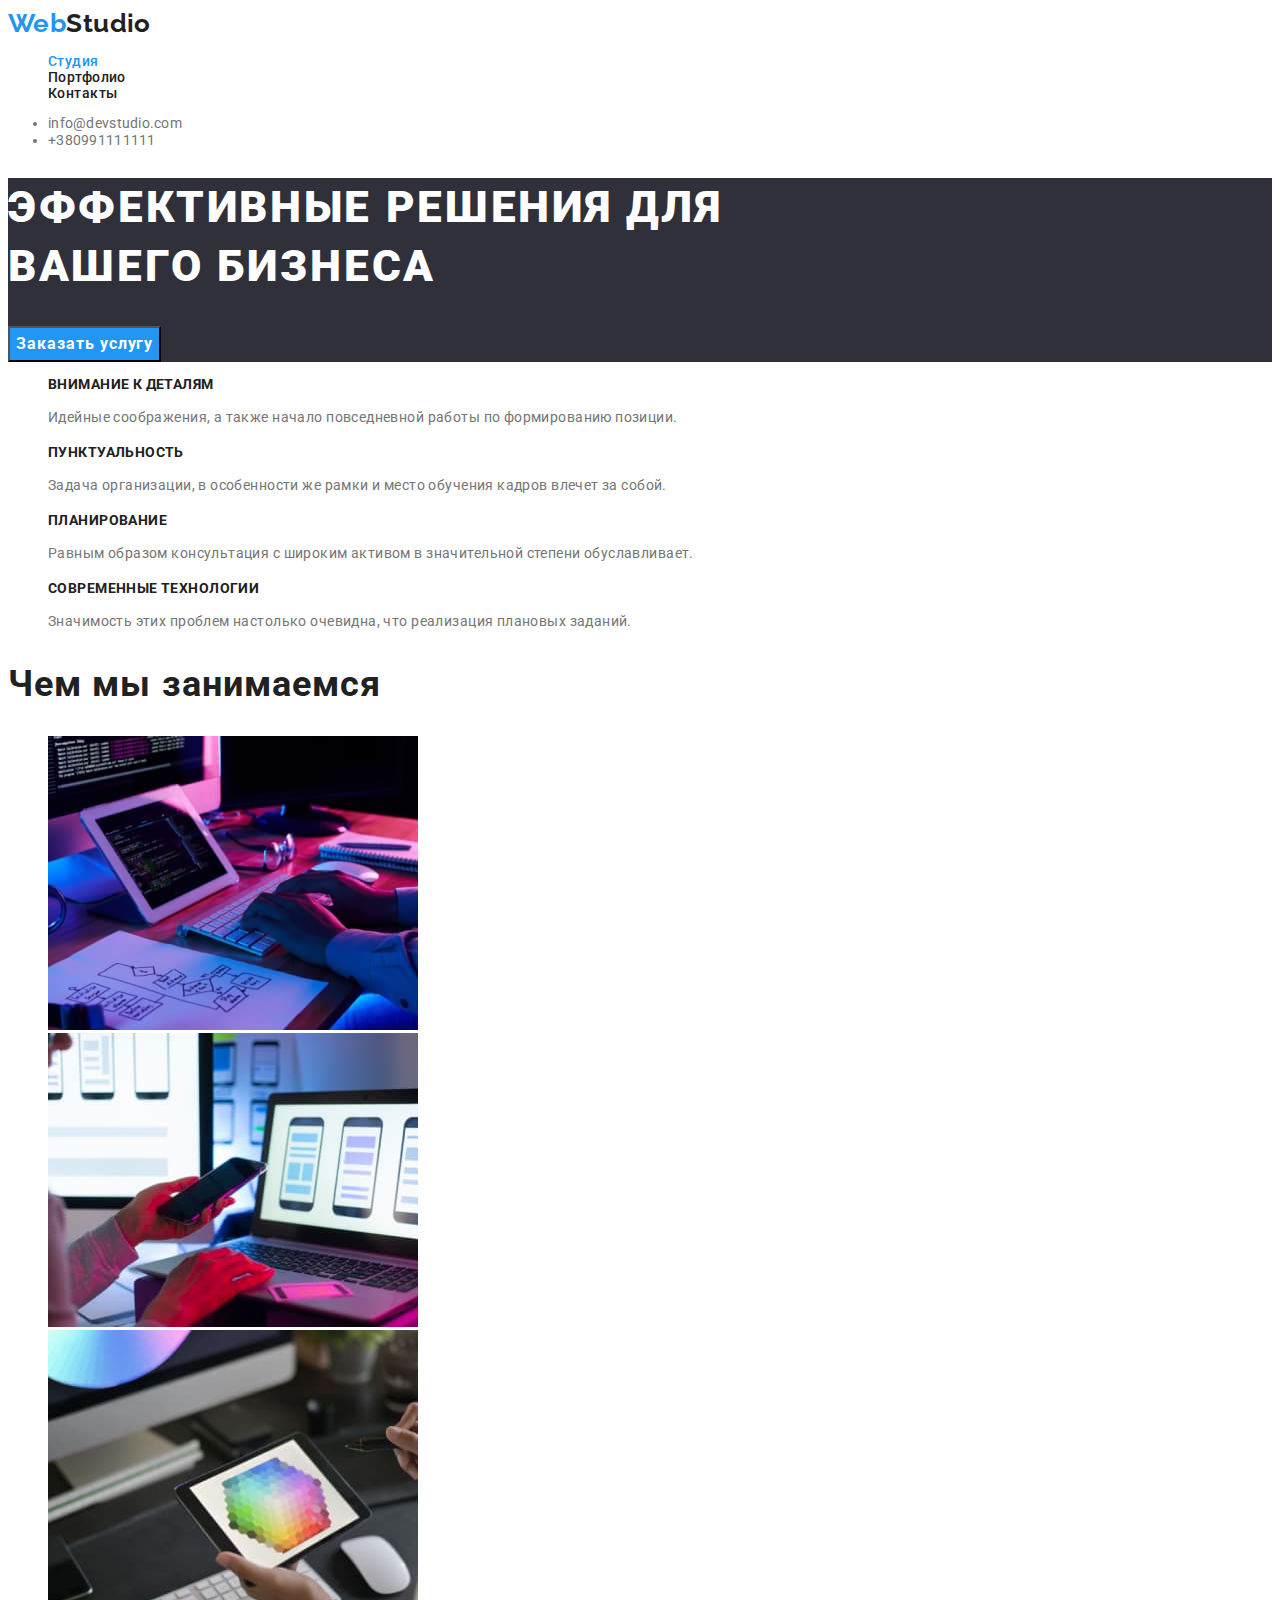
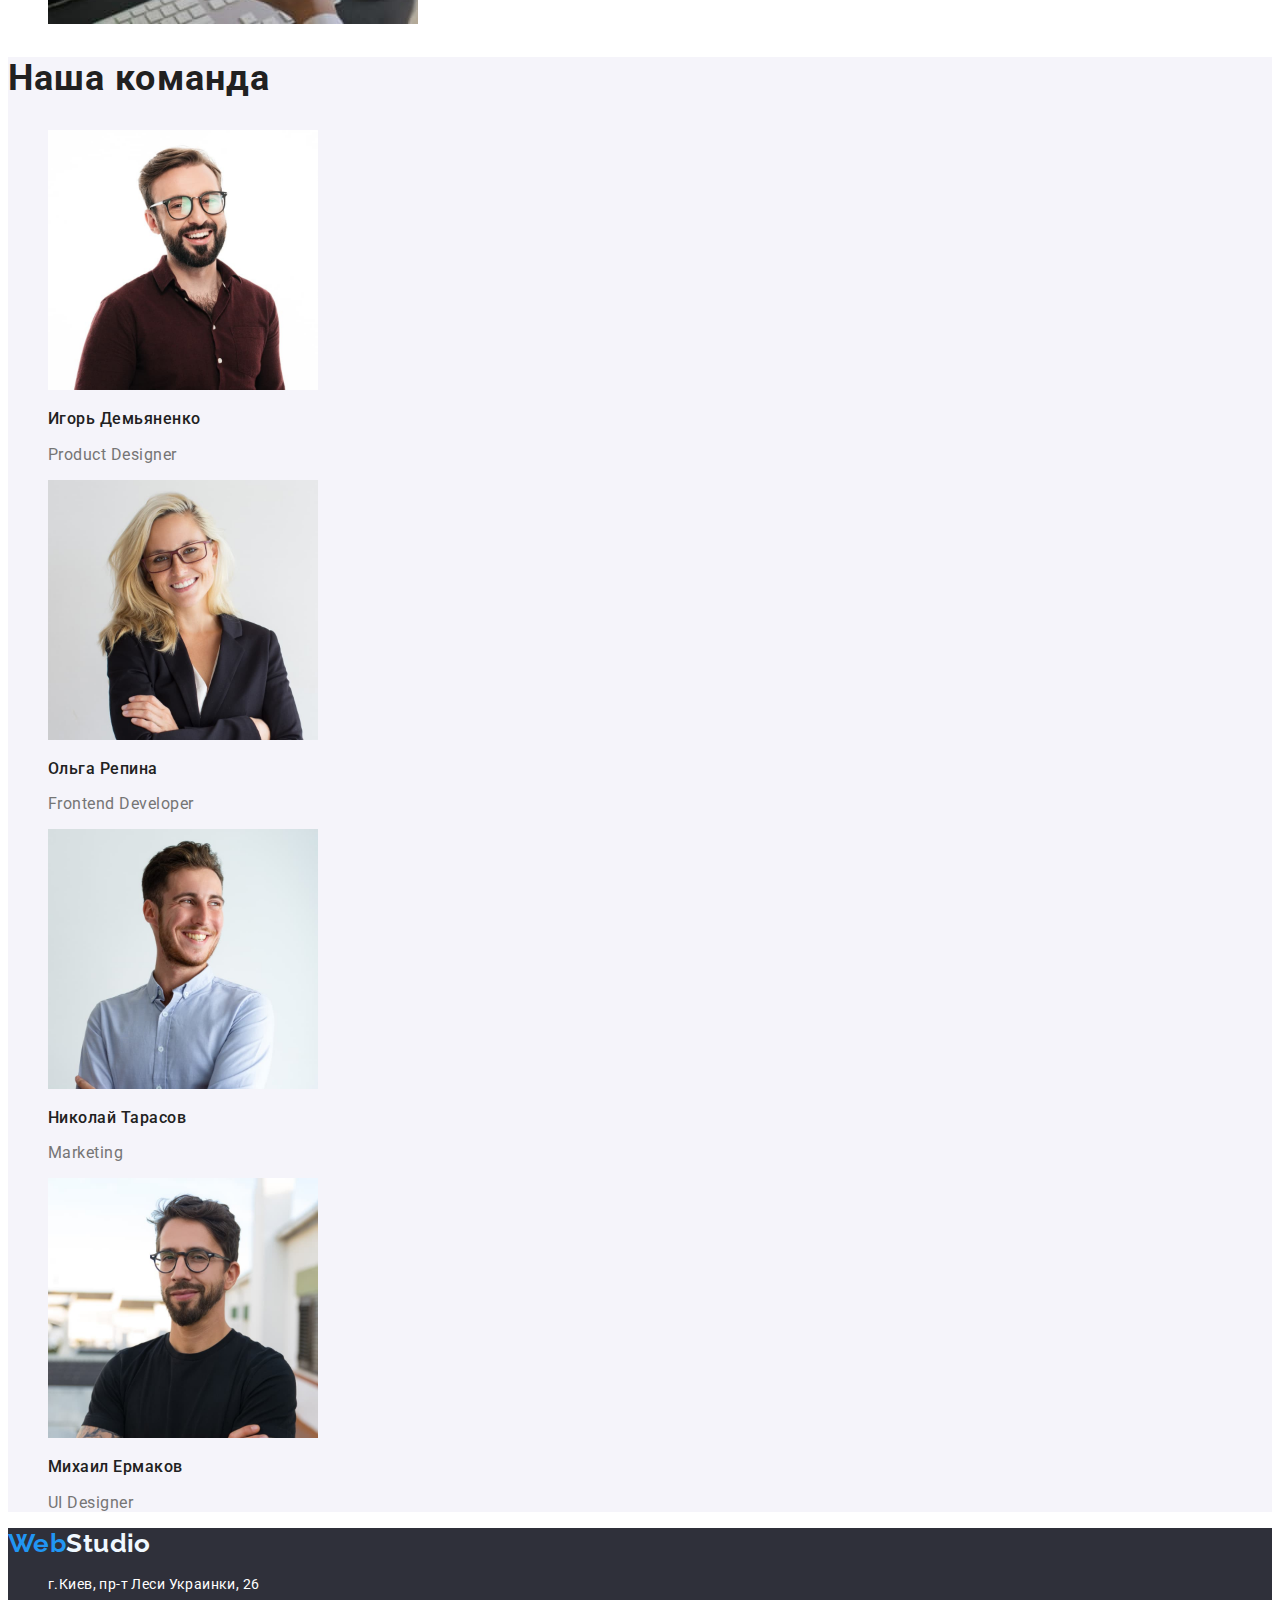
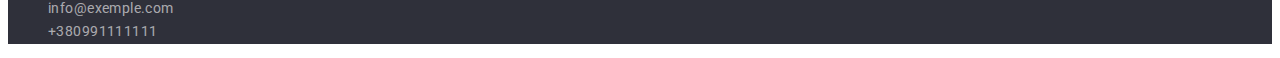
==== commit abce2a2b: "изменения" ====
--- a/index.html
+++ b/index.html
@@ -17,15 +17,15 @@
    <header >
       <a href="index.html" class="text-logo">Web<span class="Part-logo-black">Studio</span></a>
       <nav>
-         <ul class="link-navigation">
-            <li style="list-style:none"><a class="link" href="">Студия</a></li>
-            <li style="list-style:none"><a class="link" href="./portfolio.html">Портфолио</a></li>
-            <li style="list-style:none"><a class="link" href="">Контакты</a></li>
+         <ul class="link-navigation , list-style">
+            <li><a class="link , current" href="">Студия</a></li>
+            <li><a class="link" href="./portfolio.html">Портфолио</a></li>
+            <li><a class="link" href="">Контакты</a></li>
          </ul>
       </nav>
-      <ul class="connektion-wrapper">
-         <li style="list-style:none"><a class="connect-link" href="mailto:info@devstudio.com"><span class="connection">info@devstudio.com</span></a></li>
-         <li style="list-style:none"><a class="connect-link" href="tel:+380991111111"><span class="connection">+380991111111</span></a></li>
+      <ul class="connektion-header ,list-style">
+         <li><a class="connect-link" href="mailto:info@devstudio.com">info@devstudio.com</a></li>
+         <li><a class="connect-link" href="tel:+380991111111">+380991111111</a></li>
       </ul>
    </header>
    <main>
@@ -35,20 +35,20 @@
       </section>
       <Section class="features">
          <h2 class="visually-hidden">Наши преимущества</h2>
-         <ul>
-            <li style="list-style:none">
+         <ul class="list-style">
+            <li>
                <h3 class="text-title">Внимание к деталям</h3>
                <p class="Text-description">Идейные соображения, а также начало повседневной работы по формированию позиции.</p>
             </li>
-            <li style="list-style:none">
+            <li>
                <h3 class="text-title">Пунктуальность</h3>
                <p class="Text-description">Задача организации, в особенности же рамки и место обучения кадров влечет за собой.</p>
             </li>
-            <li style="list-style:none">
+            <li>
                <h3 class="text-title">Планирование</h3>
                <p class="Text-description">Равным образом консультация с широким активом в значительной степени обуславливает.</p>
             </li>
-            <li style="list-style:none">
+            <li>
                <h3 class="text-title">Современные технологии</h3>
                <p class="Text-description">Значимость этих проблем настолько очевидна, что реализация плановых заданий.</p>
             </li>
@@ -56,10 +56,10 @@
       </Section>
       <section class="exercise">
          <h2 class="title-exercise">Чем мы занимаемся</h2>
-         <ul>
-            <li style="list-style:none"><img src="./img/box1.jpg" alt="проектирование веб сайтов" width="370"></li>
-            <li style="list-style:none"><img src="./img/box2.jpg" alt="создание мобильных приложений" width="370"></li>
-            <li style="list-style:none"><img src="./img/box3.jpg" alt="палитра на планшете" width="370"></li>
+         <ul class="list-style">
+            <li><img src="./img/box1.jpg" alt="проектирование веб сайтов" width="370"></li>
+            <li><img src="./img/box2.jpg" alt="создание мобильных приложений" width="370"></li>
+            <li><img src="./img/box3.jpg" alt="палитра на планшете" width="370"></li>
          </ul>
       </section>
       <section class="Our-command">
@@ -91,16 +91,16 @@
    <footer class="background-footer">
       <a class="text-logo" href="index.html">Web<span class="Part-logo-white">Studio</span></a>
       <address>
-         <ul class="connection-footer-wrapper">
-            <li style="list-style:none">
-               <a class="connect-link" href="https://goo.gl/maps/MrdQJycXRBSHevHh7" target="_blank" rel="noopener nofollow noreferrer">
-               <span class="map">г.Киев, пр-т Леси Украинки, 26</span></a>
+         <ul class="connection-footer-wrapper, list-style">
+            <li>
+               <a class="adres-footer" href="https://goo.gl/maps/MrdQJycXRBSHevHh7" target="_blank" rel="noopener nofollow noreferrer">
+               г.Киев, пр-т Леси Украинки, 26</a>
             </li>
-            <li style="list-style:none">
-               <a class="connect-link" href="mailto:info@devstudio.com"><span class="connection-footer">info@exemple.com</span></a>
+            <li>
+               <a class="connect-footer" href="mailto:info@devstudio.com">info@exemple.com</a>
             </li>
-            <li style="list-style:none">
-               <a class="connect-link" href="tel:+380991111111"><span class="connection-footer">+380991111111</span></a>
+            <li>
+               <a class="connect-footer" href="tel:+380991111111">+380991111111</a>
             </li>
          </ul>
       </address>
--- a/css/style.css
+++ b/css/style.css
@@ -49,28 +49,33 @@
 .link-navigation .link:hover,
 link:focus {
    color: #2196F3;
-
+}
+
+.current {
+   color: var(--accent-color);
+   text-decoration: none;
 }
 
 /*контакты*/
-.connection {
-   font-style: normal;
-   font-size: 14px;
-   font-weight: 500;
-   line-height: 16px;
-   color: #757575;
-   text-decoration: none;
-}
-
-.connektion-wrapper .connection:hover,
-.connection:focus {
-   color: #2196F3;
-}
-
+
+
+
+
+.connektion-header,
 .connect-link {
-   text-decoration: none;
-}
-
+   font-family: 'Roboto';
+   color: var(--primary-text-color);
+   text-decoration: none;
+   font-weight: 400;
+   font-size: 14px;
+   line-height: 1.2;
+   letter-spacing: 0.02em;
+}
+
+.connektion-header .connect-link:hover,
+.connektion-header .connect-link:focus {
+   color: var(--accent-color);
+}
 
 
 /* block main */
@@ -92,7 +97,6 @@
    margin: -1px;
    border: 0;
    padding: 0;
-
    white-space: nowrap;
    clip-path: inset(100%);
    clip: rect(0 0 0 0);
@@ -194,14 +198,6 @@
    background-color: #2F303A;
 }
 
-.map {
-   font-weight: 400;
-   font-size: 14px;
-   line-height: 24px;
-   color: #ffffff;
-   font-style: normal;
-}
-
 /*кнопки сервисов*/
 .button-service {
    color: var(--title-text-color);
@@ -223,36 +219,54 @@
 
 /*каталог*/
 .catalog-heading {
+   color: var(--title-text-color);
+   font-family: 'Roboto';
    font-style: normal;
    font-weight: 700;
    font-size: 18px;
-   line-height: 36px;
+   line-height: 2;
    letter-spacing: 0.06em;
-   color: #212121;
 }
 
 .catalog-text {
+   font-size: 16px;
+   line-height: 1.85;
+   letter-spacing: 0.03em;
+}
+
+/*контакты подвал*/
+.adres-footer {
+   color: var(--primary-white-color);
+   text-decoration: none;
+   font-family: 'Roboto';
    font-style: normal;
    font-weight: 400;
-   font-size: 16px;
-   line-height: 30px;
-   letter-spacing: 00.03em;
-   color: #757575;
-}
-
-/*контакты подвал*/
-.connection-footer {
-   font-style: normal;
-   font-size: 14px;
-   font-weight: 500;
-   line-height: 24px;
+   font-size: 14px;
+   line-height: 1.7;
+   letter-spacing: 0.03em;
+}
+
+.adres-footer:hover,
+.adres-footer:focus {
+   color: var(--accent-color);
+}
+
+.connect-footer {
    color: rgba(255, 255, 255, 0.6);
    text-decoration: none;
-}
-
-.connection-footer-wrapper .connection-footer:hover,
-.connection-footer:focus,
-.map:hover,
-.map:focus {
-   color: #2196F3;
+   font-family: 'Roboto';
+   font-style: normal;
+   font-size: 14px;
+   line-height: 1.7;
+   letter-spacing: 0.03em;
+
+}
+
+.connect-footer:hover,
+.connect-footer:focus {
+   color: var(--accent-color);
+}
+
+.list-style {
+   list-style: none
 }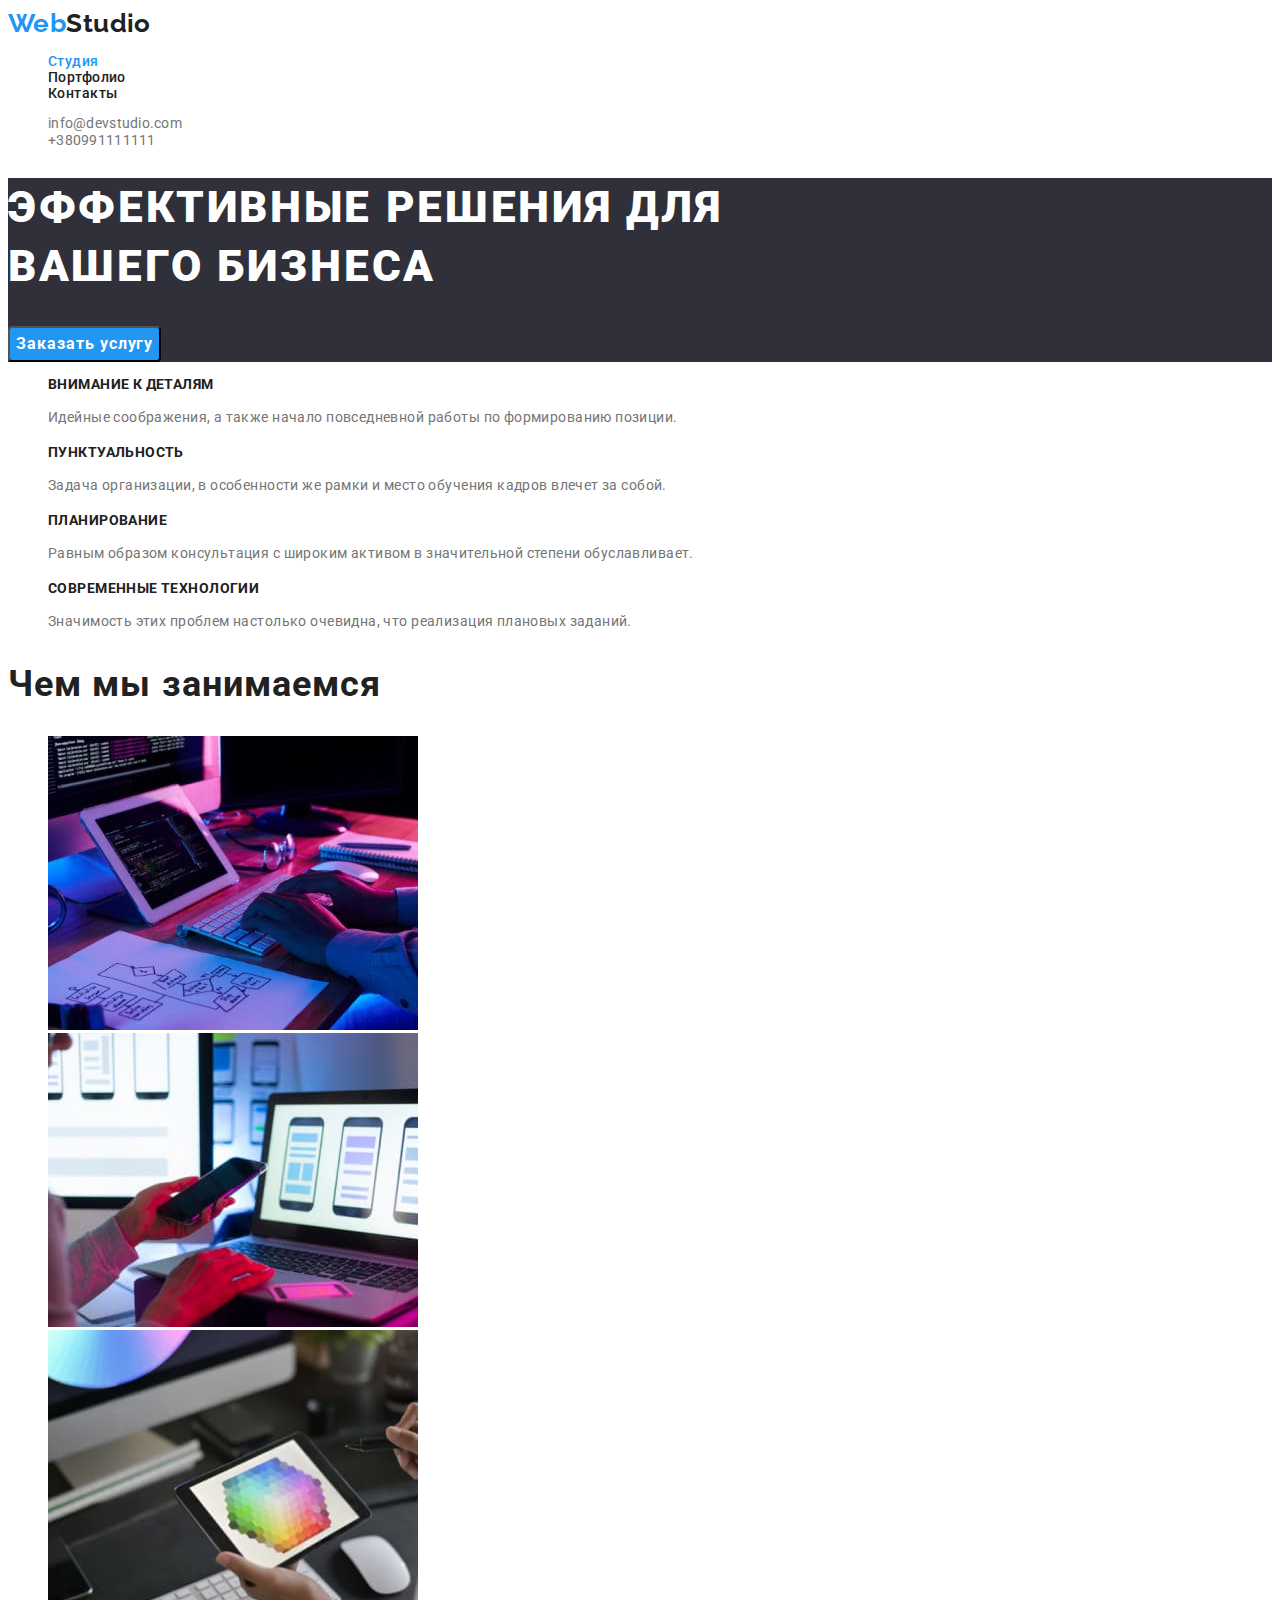
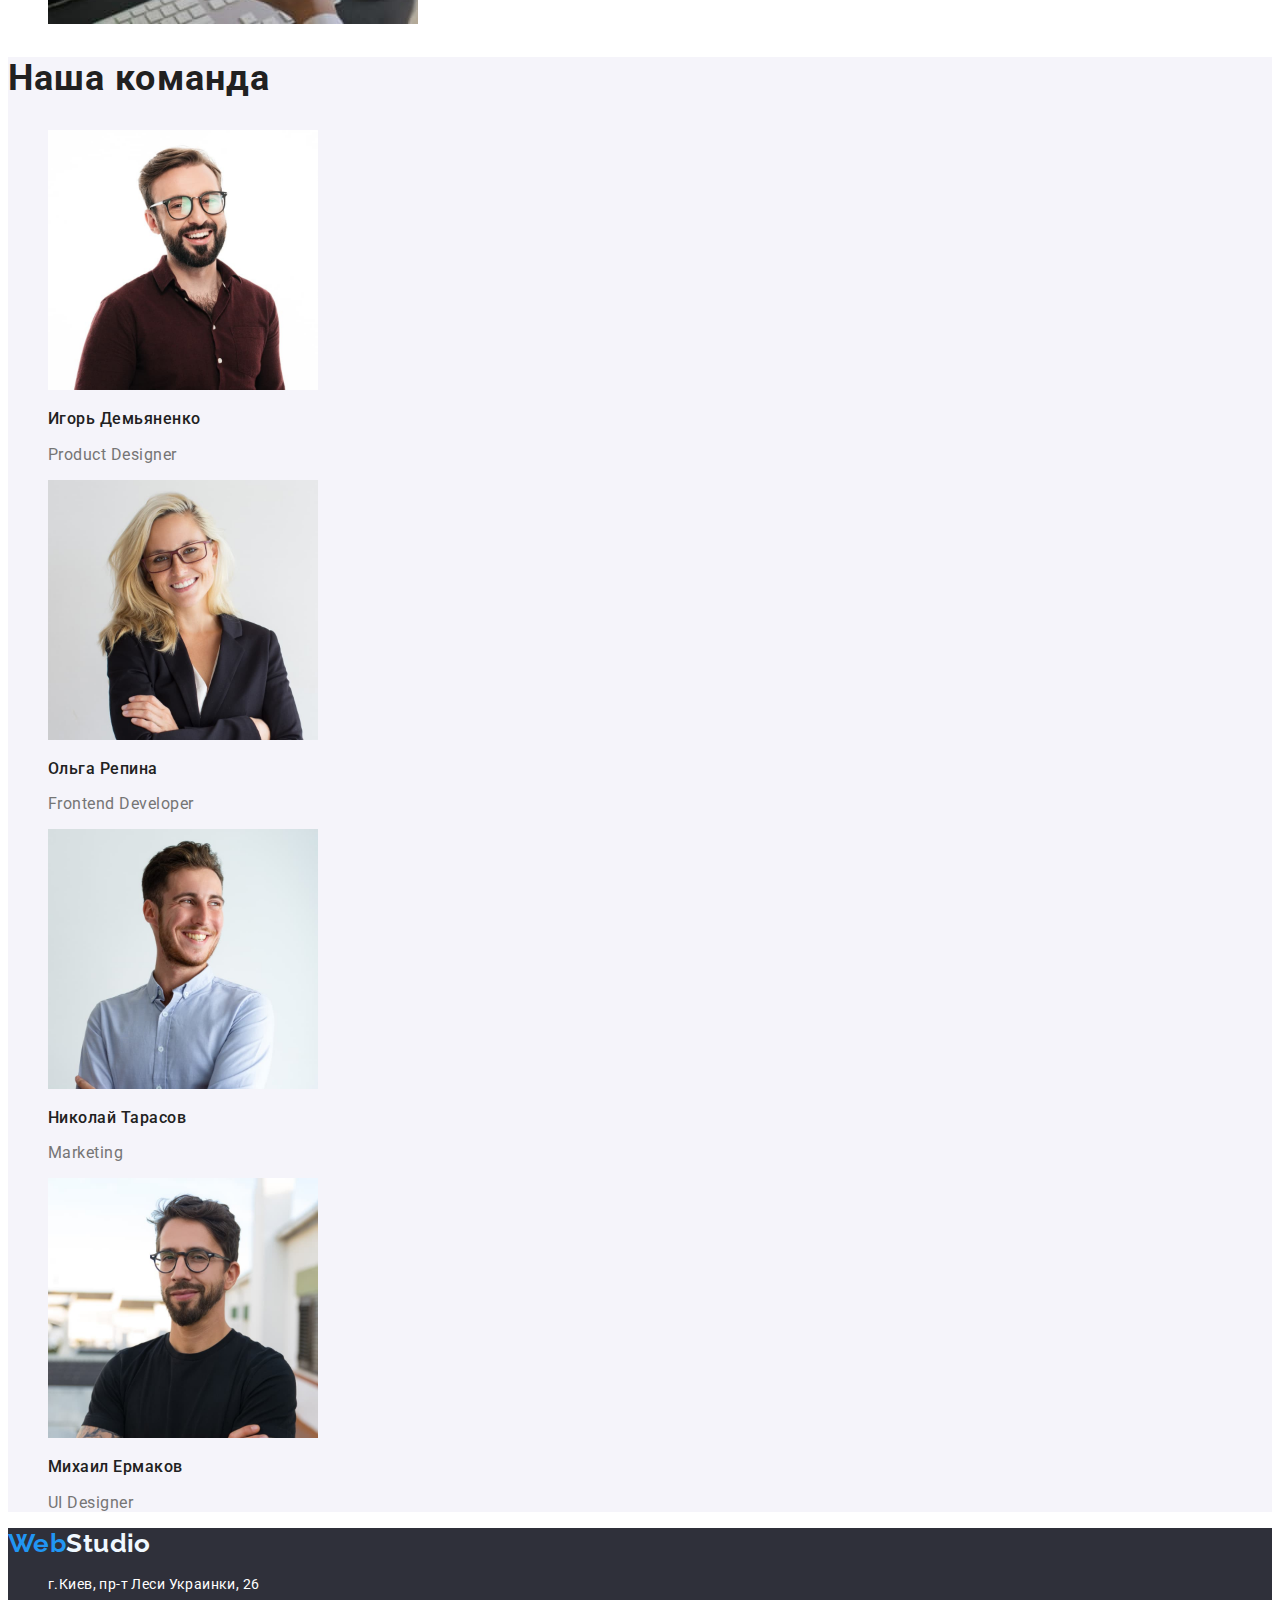
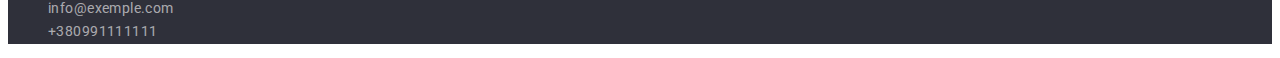
==== commit ffa2a13f: "поправки" ====
--- a/index.html
+++ b/index.html
@@ -23,7 +23,7 @@
             <li><a class="link" href="">Контакты</a></li>
          </ul>
       </nav>
-      <ul class="connektion-header ,list-style">
+      <ul class="connektion-header , list-style">
          <li><a class="connect-link" href="mailto:info@devstudio.com">info@devstudio.com</a></li>
          <li><a class="connect-link" href="tel:+380991111111">+380991111111</a></li>
       </ul>
--- a/css/style.css
+++ b/css/style.css
@@ -122,6 +122,8 @@
    align-items: center;
    text-align: center;
    letter-spacing: 0.06em;
+   border-radius: 4px;
+
 }
 
 .button-title:hover,
@@ -209,6 +211,7 @@
    line-height: 1.6;
    letter-spacing: 0.03em;
    cursor: pointer;
+   border-radius: 4px;
 }
 
 .button-service:hover,
